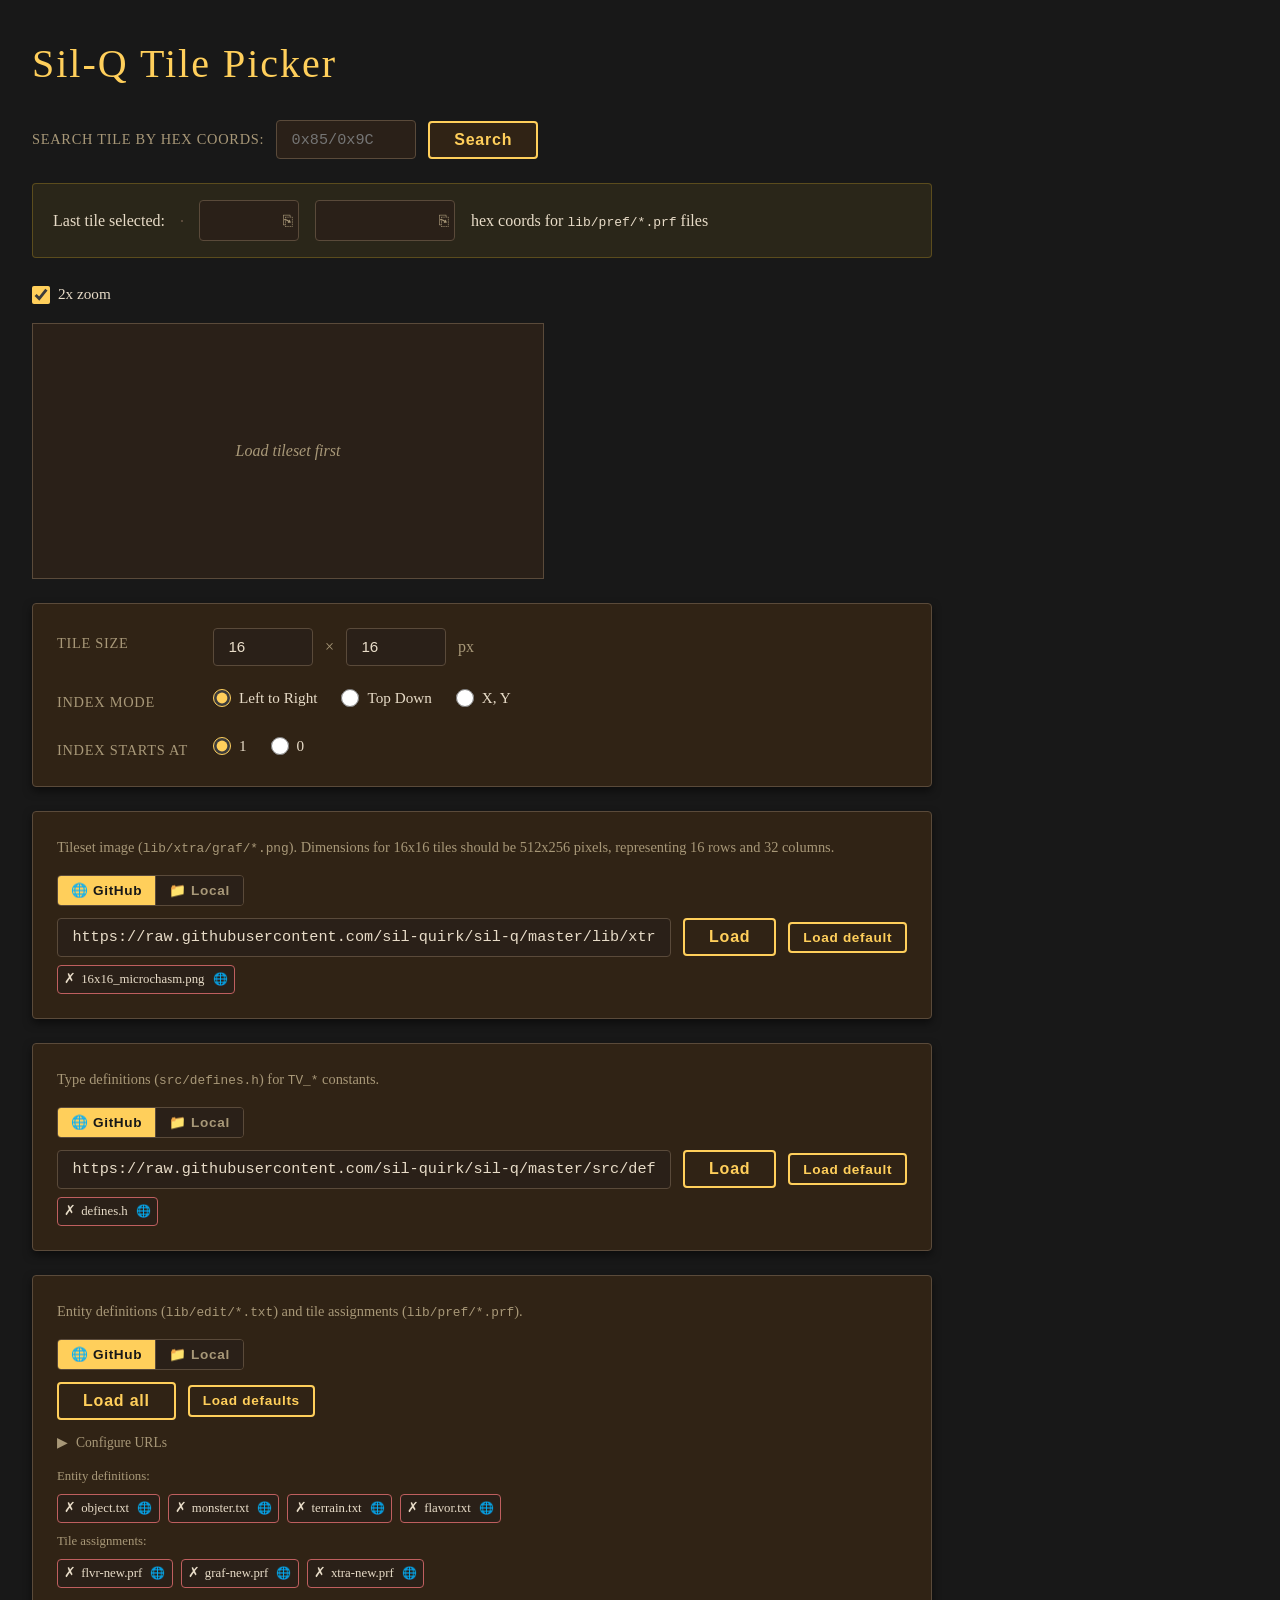
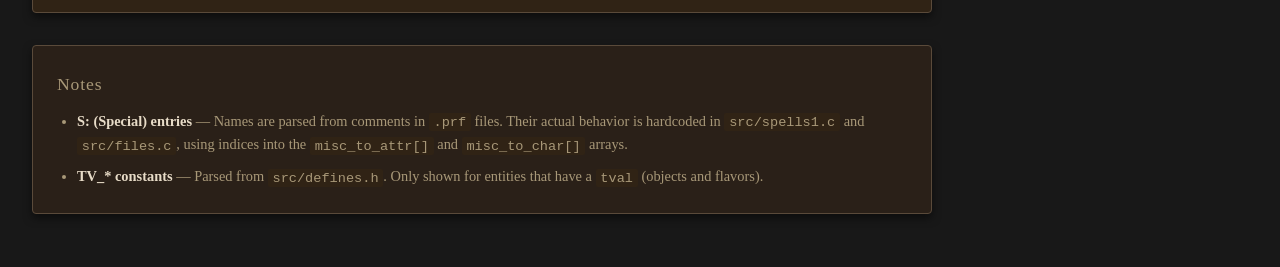
==== lib/xtra/graf/TilePicker.html @ 6cc3cc34 "Move tileset loading and tileset options underneath tileset preview" ====
<!DOCTYPE html>
<html lang="en">
  <head>
    <meta charset="UTF-8">
    <meta name="viewport" content="width=device-width, initial-scale=1.0">
    <title>Sil-Q Tile Picker</title>

    <style>
      :root {
        --bg-primary: #181818;
        --bg-secondary: #2a2018;
        --bg-card: #302315;
        --accent: #ffcf5b;
        --accent-hover: #e8c547;
        --text-primary: #e8dcc8;
        --text-secondary: #a89878;
        --border-color: #5a4a3a;
        --input-bg: #2a2018;
        --radius: 4px;
        --shadow: 0 4px 8px rgba(0, 0, 0, 0.5);
        --success: #5fbf5f;
        --error: #bf5f5f;
        --loading: #a89878;
      }

      * {
        box-sizing: border-box;
        margin: 0;
        padding: 0;
      }

      body {
        background: var(--bg-primary);
        color: var(--text-primary);
        font-family: serif;
        min-height: 100vh;
        padding: 2rem;
        line-height: 1.6;
      }

      .container {
        max-width: 900px;
      }

      h1 {
        font-size: 2.5rem;
        font-weight: 400;
        margin-bottom: 1.5rem;
        color: var(--accent);
        letter-spacing: 0.05em;
      }

      .card {
        background: var(--bg-card);
        border-radius: var(--radius);
        padding: 1.5rem;
        margin-bottom: 1.5rem;
        box-shadow: var(--shadow);
        border: 1px solid var(--border-color);
      }

      .form-grid {
        display: grid;
        gap: 1.25rem;
      }

      .form-row {
        display: grid;
        grid-template-columns: 140px 1fr;
        align-items: start;
        gap: 1rem;
      }

      .form-row .form-label {
        padding-top: 0.3rem;
      }

      .form-label {
        font-weight: 500;
        color: var(--text-secondary);
        font-size: 0.9rem;
        text-transform: uppercase;
        letter-spacing: 0.05em;
      }

      input[type="text"],
      input[type="number"] {
        background: var(--input-bg);
        border: 1px solid var(--border-color);
        border-radius: var(--radius);
        padding: 0.6rem 0.9rem;
        color: var(--text-primary);
        font-size: 0.95rem;
      }

      input[type="text"]:focus,
      input[type="number"]:focus {
        outline: none;
        border-color: var(--accent);
        box-shadow: 0 0 0 3px rgba(201, 162, 39, 0.2);
      }

      input[type="file"] {
        font-size: 0.9rem;
        color: var(--text-secondary);
      }

      input[type="file"]::file-selector-button {
        background: var(--bg-card);
        color: var(--accent);
        border: 2px solid var(--accent);
        border-radius: var(--radius);
        padding: 0.5rem 1rem;
        font-size: 0.85rem;
        font-weight: 600;
        cursor: pointer;
        margin-right: 0.75rem;
      }

      input[type="file"]::file-selector-button:hover {
        background: var(--accent);
        color: var(--bg-primary);
      }

      .input-group {
        display: flex;
        align-items: center;
        gap: 0.75rem;
        flex-wrap: wrap;
      }

      .input-group input[type="text"] {
        width: 100px;
      }

      .input-group span {
        color: var(--text-secondary);
      }

      .load-row {
        display: flex;
        align-items: center;
        gap: 0.75rem;
        flex-wrap: wrap;
      }

      .load-row input[type="text"] {
        flex: 1;
        min-width: 150px;
      }

      .radio-group {
        display: flex;
        flex-direction: column;
        gap: 0.6rem;
      }

      .radio-group-horizontal {
        display: flex;
        flex-direction: row;
        gap: 1.5rem;
        flex-wrap: wrap;
      }

      .radio-option {
        display: flex;
        align-items: center;
        gap: 0.5rem;
        cursor: pointer;
      }

      input[type="radio"],
      input[type="checkbox"] {
        width: 18px;
        height: 18px;
        accent-color: var(--accent);
        cursor: pointer;
      }

      .radio-option label {
        cursor: pointer;
        font-size: 0.95rem;
      }

      button {
        background: var(--bg-card);
        color: var(--accent);
        border: 2px solid var(--accent);
        border-radius: var(--radius);
        padding: 0.5rem 1.5rem;
        font-size: 1rem;
        font-weight: 600;
        cursor: pointer;
        letter-spacing: 0.05em;
        white-space: nowrap;
      }

      button:hover {
        background: var(--accent);
        color: var(--bg-primary);
      }

      button:active {
        background: var(--accent-hover);
      }

      .info-box {
        background: rgba(201, 162, 39, 0.1);
        border: 1px solid rgba(201, 162, 39, 0.3);
        border-radius: var(--radius);
        padding: 1rem 1.25rem;
        margin-bottom: 1.5rem;
      }

      .info-box p {
        margin-bottom: 0.5rem;
        font-size: 0.9rem;
      }

      .info-box p:last-child {
        margin-bottom: 0;
      }

      .result-row {
        display: flex;
        align-items: center;
        gap: 1rem;
        flex-wrap: wrap;
      }

      .result-row input {
        font-size: 1.1rem;
        font-weight: 600;
        background: var(--bg-secondary);
        text-align: center;
      }

      #txtIndex {
        width: 100px;
        font-family: monospace;
      }

      #txtHexCode,
      #txtHexSearch {
        width: 140px;
        font-family: monospace;
        flex: none;
        min-width: unset;
      }

      .copyable-field {
        position: relative;
        display: inline-block;
        cursor: pointer;
      }

      .copyable-field input {
        cursor: pointer;
        padding-right: 1.8rem;
        pointer-events: none;
      }

      .copy-icon {
        position: absolute;
        right: 6px;
        top: 50%;
        transform: translateY(-50%);
        font-size: 1rem;
        color: var(--text-secondary);
        pointer-events: none;
      }

      .copyable-field:hover .copy-icon {
        color: var(--accent);
      }

      .copyable-field.copied .copy-icon {
        color: var(--accent);
      }

      #tilePreview {
        border: 1px solid var(--border-color);
        background-color: var(--bg-secondary);
        image-rendering: pixelated;
      }

      .image-container {
        position: relative;
        display: inline-block;
      }

      .image-container img {
        outline: 1px solid var(--border-color);
        display: block;
        max-width: 100%;
      }

      #placeholder {
        width: 512px;
        height: 256px;
        border: 1px solid var(--border-color);
        background-color: var(--bg-secondary);
        display: flex;
        align-items: center;
        justify-content: center;
        color: var(--text-secondary);
        font-style: italic;
      }

      /* The square-shaped selection cursor to pick a tile. */
      #reticule {
        position: absolute;
        left: 0;
        top: 0;
        outline: 1px solid var(--accent);
        pointer-events: none;
        background: rgba(201, 162, 39, 0.1);
      }

      /* Persistent marker showing the last clicked tile. */
      #selectionMarker {
        position: absolute;
        left: 0;
        top: 0;
        outline: 2px solid #ff00ff;
        outline-offset: -3px;
        pointer-events: none;
        display: none;
      }

      .hidden {
        display: none !important;
      }

      .note {
        color: var(--text-secondary);
        font-size: 0.9rem;
        margin-bottom: 1rem;
      }
      .note code {
          font-size: 0.8rem;
      }

      .zoom-toggle {
        margin-bottom: 1rem;
      }

      .status-indicator {
        display: inline-flex;
        align-items: center;
        gap: 0.3rem;
        font-size: 0.85rem;
        padding: 0.2rem 0.5rem;
        border-radius: var(--radius);
        white-space: nowrap;
      }

      .status-indicator.loading {
        color: var(--loading);
      }

      .status-indicator.success {
        color: var(--success);
      }

      .status-indicator.error {
        color: var(--error);
      }

      .status-icon {
        font-size: 1rem;
      }

      .prf-status-list {
        display: flex;
        flex-wrap: wrap;
        gap: 0.5rem;
        margin-top: 0.5rem;
      }

      .prf-status-item {
        display: inline-flex;
        align-items: center;
        gap: 0.3rem;
        font-size: 0.8rem;
        padding: 0.15rem 0.4rem;
        border-radius: var(--radius);
        background: var(--bg-secondary);
        border: 1px solid var(--border-color);
      }

      .prf-status-item.loading {
        border-color: var(--loading);
      }

      .prf-status-item.success {
        border-color: var(--success);
      }

      .prf-status-item.error {
        border-color: var(--error);
      }

      .prf-status-item .status-icon {
        font-size: 0.85rem;
      }

      .entity-list-container {
        margin-top: 0.75rem;
        padding-top: 0.75rem;
        border-top: 1px solid rgba(201, 162, 39, 0.2);
      }

      .entity-list-header {
        font-size: 0.85rem;
        color: var(--text-secondary);
        margin-bottom: 0.4rem;
      }

      .entity-list {
        max-height: 4.8rem;
        overflow-y: auto;
        font-size: 0.9rem;
      }

      .entity-item {
        padding: 0.2rem 0;
        display: flex;
        gap: 0.5rem;
        align-items: baseline;
      }

      .entity-name {
        color: var(--text-primary);
      }

      .entity-type {
        color: var(--text-secondary);
        font-size: 0.8rem;
      }

      .entity-source {
        color: var(--text-secondary);
        font-size: 0.75rem;
        opacity: 0.7;
      }

      .entity-tval {
        color: var(--accent);
        font-size: 0.8rem;
        font-family: monospace;
      }

      .entity-list::-webkit-scrollbar {
        width: 6px;
      }

      .entity-list::-webkit-scrollbar-track {
        background: var(--bg-secondary);
        border-radius: 3px;
      }

      .entity-list::-webkit-scrollbar-thumb {
        background: var(--border-color);
        border-radius: 3px;
      }

      .entity-list::-webkit-scrollbar-thumb:hover {
        background: var(--text-secondary);
      }

      .no-entities {
        color: var(--text-secondary);
        font-style: italic;
        font-size: 0.85rem;
      }

      /* Segmented button group for Remote/Local toggle */
      .segmented-toggle {
        display: inline-flex;
        border: 1px solid var(--border-color);
        border-radius: var(--radius);
        overflow: hidden;
        margin-bottom: 0.75rem;
      }

      .segmented-toggle button {
        border: none;
        border-radius: 0;
        padding: 0.4rem 0.8rem;
        font-size: 0.85rem;
        background: var(--bg-secondary);
        color: var(--text-secondary);
        border-right: 1px solid var(--border-color);
      }

      .segmented-toggle button:last-child {
        border-right: none;
      }

      .segmented-toggle button:hover {
        background: var(--bg-card);
        color: var(--text-primary);
      }

      .segmented-toggle button.active {
        background: var(--accent);
        color: var(--bg-primary);
      }

      /* Collapsible section */
      .collapsible-header {
        display: flex;
        align-items: center;
        gap: 0.5rem;
        cursor: pointer;
        font-size: 0.85rem;
        color: var(--text-secondary);
        margin-top: 0.75rem;
        user-select: none;
      }

      .collapsible-header:hover {
        color: var(--accent);
      }

      .collapsible-arrow {
        transition: transform 0.2s;
      }

      .collapsible-header.expanded .collapsible-arrow {
        transform: rotate(90deg);
      }

      .collapsible-content {
        display: none;
        margin-top: 0.5rem;
        padding: 0.5rem;
        background: var(--bg-secondary);
        border-radius: var(--radius);
      }

      .collapsible-content.expanded {
        display: block;
      }

      .url-field-row {
        display: flex;
        gap: 0.5rem;
        margin-bottom: 0.4rem;
        align-items: center;
      }

      .url-field-row input[type="text"] {
        flex: 1;
        font-size: 0.8rem;
        padding: 0.4rem 0.6rem;
        font-family: monospace;
      }

      .url-field-label {
        font-size: 0.75rem;
        color: var(--text-secondary);
        min-width: 80px;
      }

      /* Source icon in status items */
      .source-icon {
        font-size: 0.75rem;
        margin-left: 0.2rem;
      }

      /* Local mode file picker styling */
      .local-file-section {
        margin-top: 0.5rem;
      }

      /* URL input field styling */
      .url-input {
        flex: 1;
        font-family: monospace;
        font-size: 0.85rem;
      }

      /* Small button styling */
      .btn-small {
        font-size: 0.85rem;
        padding: 0.4rem 0.8rem;
      }

      /* Status list with top margin */
      .status-list-spaced {
        margin-top: 0.5rem;
      }

      /* Section label styling */
      .section-label {
        margin-top: 0.75rem;
        font-size: 0.8rem;
        color: var(--text-secondary);
      }

      .section-label-small {
        margin-top: 0.5rem;
        font-size: 0.8rem;
        color: var(--text-secondary);
      }

      .section-label-spaced {
        margin-bottom: 0.5rem;
        font-size: 0.8rem;
        color: var(--text-secondary);
      }

      .section-label-prf {
        margin-top: 0.75rem;
        margin-bottom: 0.5rem;
        font-size: 0.8rem;
        color: var(--text-secondary);
      }

      /* Helper text styling */
      .helper-text {
        color: var(--text-secondary);
        font-size: 0.85rem;
      }

      /* Search row styling */
      .search-row {
        margin-bottom: 1.5rem;
        margin-top: 1rem;
      }

      /* Tileset options styling */
      #card-tileset-options {
        margin-top: 1.5rem;
      }

      /* Notes section */
      .notes-card {
        margin-top: 2rem;
        background: var(--bg-secondary);
        border-color: var(--border-color);
      }

      .notes-heading {
        font-size: 1.1rem;
        font-weight: 500;
        color: var(--text-secondary);
        margin-bottom: 0.75rem;
        letter-spacing: 0.05em;
      }

      .notes-list {
        margin: 0;
        padding-left: 1.25rem;
        color: var(--text-secondary);
        font-size: 0.9rem;
        line-height: 1.6;
      }

      .notes-list li {
        margin-bottom: 0.5rem;
      }

      .notes-list li:last-child {
        margin-bottom: 0;
      }

      .notes-list code {
        font-size: 0.85rem;
        background: var(--bg-card);
        padding: 0.1rem 0.3rem;
        border-radius: 2px;
      }

      .notes-list strong {
        color: var(--text-primary);
      }
    </style>

    <script>
      var tw, th;
      var x, y;
      var selectedX, selectedY; // Last clicked tile coordinates
      var hasSelection = false;
      var tilesetLoaded = false;

      // Mode tracking: "remote" or "local"
      var tilesetMode = "remote";
      var definesMode = "remote";
      var entityFilesMode = "remote";

      // GitHub raw URLs for default files
      var GITHUB_BASE =
        "https://raw.githubusercontent.com/sil-quirk/sil-q/master/";
      var DEFAULT_TILESET_URL =
        GITHUB_BASE + "lib/xtra/graf/16x16_microchasm.png";
      var DEFAULT_DEFINES_URL =
        GITHUB_BASE + "src/defines.h";

      // Entity definition files (source of truth for names)
      var DEFAULT_EDIT_URLS = [
        GITHUB_BASE + "lib/edit/object.txt",
        GITHUB_BASE + "lib/edit/monster.txt",
        GITHUB_BASE + "lib/edit/terrain.txt",
        GITHUB_BASE + "lib/edit/flavor.txt",
        "", // 5th slot empty
      ];

      // Tile assignment files
      var DEFAULT_PRF_URLS = [
        GITHUB_BASE + "lib/pref/flvr-new.prf",
        GITHUB_BASE + "lib/pref/graf-new.prf",
        GITHUB_BASE + "lib/pref/xtra-new.prf",
        "", // 4th slot empty
        "", // 5th slot empty
      ];

      // Map file names to types for edit files
      var EDIT_FILE_TYPES = {
        "object.txt": "K",
        "monster.txt": "R",
        "terrain.txt": "F",
        "flavor.txt": "L",
      };

      // Name lookup maps by ID (populated from edit files)
      // Each entry can be: { name: "...", tval: 40 } or just a string for backwards compat
      var entityNames = {
        K: {}, // object.txt - objects
        R: {}, // monster.txt - monsters
        F: {}, // terrain.txt - features
        L: {}, // flavor.txt - flavors
      };

      // tval to TV_* name mapping (populated from defines.h)
      var tvalNames = {};
      var definesLoaded = false;

      var editFilesLoaded = 0;
      var editFilesToLoad = 0;

      // Parsed entity data from PRF files
      var prfEntities = [];

      // Track loaded file sources for tooltips
      var loadedFileSources = {};

      // Store last loaded local files for reload functionality
      var lastLocalTilesetFile = null;
      var lastLocalDefinesFile = null;
      var lastLocalEntityFiles = null;

      function handleFileSelect(event) {
        var file = event.target.files[0];
        if (file) {
          txtImage.value = file.name;
        }
      }

      function handlePrfFileSelect(event) {
        var files = event.target.files;
        if (files.length > 0) {
          loadPrfFilesFromFileList(files);
        }
      }

      // Status indicator helpers
      function setTilesetStatus(status, message, source) {
        var container = document.getElementById("tilesetStatusList");
        var fullPath = loadedFileSources["tileset"] || "";
        var fileName = fullPath ? getFileName(fullPath) : "";

        var statusIcon =
          status === "loading" ? "⏳" : status === "success" ? "✓" : "✗";
        var sourceIcon = source === "local" ? "📁" : "🌐";

        // Show filename for success/error, show message for loading
        var displayName = status === "loading" ? fileName || message : fileName;
        var sourceHtml =
          status !== "loading" && source
            ? ' <span class="source-icon">' + sourceIcon + "</span>"
            : "";
        var html =
          '<span class="status-icon">' +
          statusIcon +
          "</span>" +
          displayName +
          sourceHtml;

        // Clear and create single status item
        container.innerHTML = "";
        var item = document.createElement("span");
        item.className = "prf-status-item " + status;
        item.innerHTML = html;
        item.title = fullPath || message || "";
        container.appendChild(item);
      }

      function updateFileStatus(
        containerId,
        fileName,
        status,
        source,
        fullPath,
      ) {
        var container = document.getElementById(containerId);
        var existingItem = container.querySelector(
          '[data-file="' + fileName + '"]',
        );

        var statusIcon =
          status === "loading" ? "⏳" : status === "success" ? "✓" : "✗";
        var sourceIcon = source === "local" ? "📁" : "🌐";
        var sourceHtml =
          status !== "loading" && source
            ? ' <span class="source-icon">' + sourceIcon + "</span>"
            : "";
        var html =
          '<span class="status-icon">' +
          statusIcon +
          "</span>" +
          fileName +
          sourceHtml;

        // Store source for tooltip
        if (fullPath) {
          loadedFileSources[fileName] = fullPath;
        }

        if (existingItem) {
          existingItem.className = "prf-status-item " + status;
          existingItem.innerHTML = html;
          existingItem.title = fullPath || "";
        } else {
          var item = document.createElement("span");
          item.className = "prf-status-item " + status;
          item.setAttribute("data-file", fileName);
          item.innerHTML = html;
          item.title = fullPath || "";
          container.appendChild(item);
        }
      }

      function updatePrfStatus(fileName, status, source, fullPath) {
        updateFileStatus("prfStatusList", fileName, status, source, fullPath);
      }

      function clearPrfStatus() {
        document.getElementById("prfStatusList").innerHTML = "";
      }

      function updateEditStatus(fileName, status, source, fullPath) {
        updateFileStatus("editStatusList", fileName, status, source, fullPath);
      }

      function clearEditStatus() {
        document.getElementById("editStatusList").innerHTML = "";
      }

      function updateDefinesStatus(fileName, status, source, fullPath) {
        updateFileStatus("definesStatusList", fileName, status, source, fullPath);
      }

      function clearDefinesStatus() {
        document.getElementById("definesStatusList").innerHTML = "";
      }

      // Load defines.h to get TV_* constants
      function loadDefinesFromUrl() {
        var urlInput = document.getElementById("definesUrl");
        var url = urlInput ? urlInput.value.trim() : DEFAULT_DEFINES_URL;
        if (!url) {
          definesLoaded = true;
          chainToEntityFiles();
          return;
        }

        clearDefinesStatus();
        var fileName = getFileName(url);
        updateDefinesStatus(fileName, "loading", "remote", url);

        fetch(url)
          .then(function (response) {
            if (!response.ok) throw new Error("HTTP " + response.status);
            return response.text();
          })
          .then(function (content) {
            parseDefinesContent(content);
            updateDefinesStatus(fileName, "success", "remote", url);
            definesLoaded = true;
            chainToEntityFiles();
          })
          .catch(function (err) {
            updateDefinesStatus(fileName, "error", "remote", url);
            console.error("Failed to load " + fileName + ":", err);
            definesLoaded = true;
            chainToEntityFiles();
          });
      }

      // Chain to entity files loading (respects entityFilesMode)
      function chainToEntityFiles() {
        if (entityFilesMode === "remote") {
          loadEditFilesFromUrls();
        }
      }

      // Load defines.h from local file
      function loadDefinesFromFile(file) {
        clearDefinesStatus();
        updateDefinesStatus(file.name, "loading", "local", file.name);

        var reader = new FileReader();
        reader.onload = function (e) {
          parseDefinesContent(e.target.result);
          updateDefinesStatus(file.name, "success", "local", file.name);
          definesLoaded = true;
        };
        reader.onerror = function () {
          updateDefinesStatus(file.name, "error", "local", file.name);
          definesLoaded = true;
        };
        reader.readAsText(file);
      }

      // Parse defines.h to extract TV_* constants
      function parseDefinesContent(content) {
        tvalNames = {};
        var lines = content.split("\n");
        for (var i = 0; i < lines.length; i++) {
          var line = lines[i].trim();
          // Match: #define TV_AMULET 40
          var match = line.match(/^#define\s+(TV_\w+)\s+(\d+)/);
          if (match) {
            var name = match[1];
            var value = parseInt(match[2], 10);
            tvalNames[value] = name;
          }
        }
      }

      // Reset defines URL to default and reload
      function resetDefinesUrl() {
        document.getElementById("definesUrl").value = DEFAULT_DEFINES_URL;
        loadDefinesFromUrl();
      }

      // Toggle function for defines mode
      function setDefinesMode(mode) {
        definesMode = mode;
        var remoteBtn = document.getElementById("definesRemoteBtn");
        var localBtn = document.getElementById("definesLocalBtn");
        var remoteSection = document.getElementById("definesRemoteSection");
        var localSection = document.getElementById("definesLocalSection");

        if (mode === "remote") {
          remoteBtn.classList.add("active");
          localBtn.classList.remove("active");
          remoteSection.classList.remove("hidden");
          localSection.classList.add("hidden");
        } else {
          remoteBtn.classList.remove("active");
          localBtn.classList.add("active");
          remoteSection.classList.add("hidden");
          localSection.classList.remove("hidden");
        }
      }

      // Load defines.h from local file picker
      function loadDefinesFromLocalFile(event) {
        var file = event.target.files[0];
        if (!file) return;
        lastLocalDefinesFile = file;
        loadDefinesFromFile(file);
      }

      // Reload last local defines file
      function reloadLocalDefines() {
        if (lastLocalDefinesFile) {
          loadDefinesFromFile(lastLocalDefinesFile);
        }
      }

      // Toggle functions for segmented buttons
      function setTilesetMode(mode) {
        tilesetMode = mode;
        var remoteBtn = document.getElementById("tilesetRemoteBtn");
        var localBtn = document.getElementById("tilesetLocalBtn");
        var remoteSection = document.getElementById("tilesetRemoteSection");
        var localSection = document.getElementById("tilesetLocalSection");

        if (mode === "remote") {
          remoteBtn.classList.add("active");
          localBtn.classList.remove("active");
          remoteSection.classList.remove("hidden");
          localSection.classList.add("hidden");
        } else {
          remoteBtn.classList.remove("active");
          localBtn.classList.add("active");
          remoteSection.classList.add("hidden");
          localSection.classList.remove("hidden");
        }
      }

      function setEntityFilesMode(mode) {
        entityFilesMode = mode;
        var remoteBtn = document.getElementById("entityRemoteBtn");
        var localBtn = document.getElementById("entityLocalBtn");
        var remoteSection = document.getElementById("entityRemoteSection");
        var localSection = document.getElementById("entityLocalSection");

        if (mode === "remote") {
          remoteBtn.classList.add("active");
          localBtn.classList.remove("active");
          remoteSection.classList.remove("hidden");
          localSection.classList.add("hidden");
        } else {
          remoteBtn.classList.remove("active");
          localBtn.classList.add("active");
          remoteSection.classList.add("hidden");
          localSection.classList.remove("hidden");
        }
      }

      // Collapsible section toggle
      function toggleCollapsible(headerId, contentId) {
        var header = document.getElementById(headerId);
        var content = document.getElementById(contentId);
        header.classList.toggle("expanded");
        content.classList.toggle("expanded");
      }

      // Reset tileset URL to default and reload
      function resetTilesetUrl() {
        document.getElementById("tilesetUrl").value = DEFAULT_TILESET_URL;
        loadTilesetFromUrl();
      }

      // Reset entity file URLs to defaults and reload
      function resetEntityUrls() {
        // Reset edit URLs
        var defaultEditUrls = [
          GITHUB_BASE + "lib/edit/object.txt",
          GITHUB_BASE + "lib/edit/monster.txt",
          GITHUB_BASE + "lib/edit/terrain.txt",
          GITHUB_BASE + "lib/edit/flavor.txt",
          "",
        ];
        for (var i = 1; i <= 5; i++) {
          var input = document.getElementById("editUrl" + i);
          if (input) {
            input.value = defaultEditUrls[i - 1] || "";
          }
        }

        // Reset PRF URLs
        var defaultPrfUrls = [
          GITHUB_BASE + "lib/pref/flvr-new.prf",
          GITHUB_BASE + "lib/pref/graf-new.prf",
          GITHUB_BASE + "lib/pref/xtra-new.prf",
          "",
          "",
        ];
        for (var i = 1; i <= 5; i++) {
          var input = document.getElementById("prfUrl" + i);
          if (input) {
            input.value = defaultPrfUrls[i - 1] || "";
          }
        }

        // Reload all files
        loadAllRemoteFiles();
      }

      // Get file name from URL or path
      function getFileName(path) {
        return path.split("/").pop().split("\\").pop() || path;
      }

      // Determine file type from filename
      function getEditFileType(fileName) {
        for (var key in EDIT_FILE_TYPES) {
          if (fileName.toLowerCase().indexOf(key.toLowerCase()) !== -1) {
            return EDIT_FILE_TYPES[key];
          }
        }
        return null;
      }

      // Load edit files from URL fields
      function loadEditFilesFromUrls() {
        clearEditStatus();
        editFilesLoaded = 0;
        entityNames = { K: {}, R: {}, F: {}, L: {} };

        // Get URLs from input fields
        var urls = [];
        for (var i = 1; i <= 5; i++) {
          var input = document.getElementById("editUrl" + i);
          if (input && input.value.trim()) {
            urls.push(input.value.trim());
          }
        }

        editFilesToLoad = urls.length;
        if (editFilesToLoad === 0) {
          loadPrfFilesFromUrls();
          return;
        }

        urls.forEach(function (url) {
          var fileName = getFileName(url);
          updateEditStatus(fileName, "loading", "remote", url);

          fetch(url)
            .then(function (response) {
              if (!response.ok) throw new Error("HTTP " + response.status);
              return response.text();
            })
            .then(function (content) {
              var type = getEditFileType(fileName);
              if (type) {
                parseEditFileContent(content, fileName, type);
              }
              updateEditStatus(fileName, "success", "remote", url);
              editFilesLoaded++;
              if (editFilesLoaded === editFilesToLoad) {
                loadPrfFilesFromUrls();
              }
            })
            .catch(function (err) {
              updateEditStatus(fileName, "error", "remote", url);
              editFilesLoaded++;
              console.error("Failed to load " + fileName + ":", err);
              if (editFilesLoaded === editFilesToLoad) {
                loadPrfFilesFromUrls();
              }
            });
        });
      }

      // Auto-load defines.h from GitHub - initial load
      function autoLoadDefines() {
        if (definesMode === "remote") {
          loadDefinesFromUrl();
        } else {
          // In local mode, user must pick file manually, but still chain to entity files
          chainToEntityFiles();
        }
      }

      // Parse edit file content to build name lookup maps
      // Stores: { name: "...", tval: N } for objects and flavors, or just name string for others
      function parseEditFileContent(content, fileName, type) {
        var lines = content.split("\n");

        if (type === "L") {
          // flavor.txt format: N:id:tval:sval then D:name on following line
          var currentId = null;
          var currentTval = null;
          for (var i = 0; i < lines.length; i++) {
            var line = lines[i].trim();
            // N:id:tval:sval - capture id and tval
            var nMatch = line.match(/^N:(\d+):(\d+)/);
            if (nMatch) {
              currentId = parseInt(nMatch[1], 10);
              currentTval = parseInt(nMatch[2], 10);
              continue;
            }
            // D:name (the flavor name)
            if (currentId !== null && line.startsWith("D:")) {
              var name = line.substring(2).trim();
              entityNames[type][currentId] = { name: name, tval: currentTval };
              currentId = null;
              currentTval = null;
            }
          }
        } else if (type === "K") {
          // object.txt format: N:id:name then I:tval:sval:pval on following line
          var currentId = null;
          var currentName = null;
          for (var i = 0; i < lines.length; i++) {
            var line = lines[i].trim();
            // N:id:name
            var nMatch = line.match(/^N:(\d+):(.+)$/);
            if (nMatch) {
              currentId = parseInt(nMatch[1], 10);
              currentName = nMatch[2].trim();
              // Clean up object names (remove & prefix and ~ suffix)
              currentName = currentName.replace(/^&\s*/, "").replace(/~$/, "");
              continue;
            }
            // I:tval:sval:pval - store with tval
            if (currentId !== null && currentName !== null) {
              var iMatch = line.match(/^I:(\d+):/);
              if (iMatch) {
                var tval = parseInt(iMatch[1], 10);
                entityNames[type][currentId] = { name: currentName, tval: tval };
                currentId = null;
                currentName = null;
              }
            }
          }
        } else {
          // monster.txt, terrain.txt: N:id:name (no tval)
          for (var i = 0; i < lines.length; i++) {
            var line = lines[i].trim();
            // Match N:id:name pattern
            var match = line.match(/^N:(\d+):(.+)$/);
            if (match) {
              var id = parseInt(match[1], 10);
              var name = match[2].trim();
              entityNames[type][id] = name;
            }
          }
        }
      }

      // Clear tileset display when loading fails
      function clearTilesetDisplay() {
        tilesetLoaded = false;
        hasSelection = false;
        img.src =
          "[data-uri]";
        divImg.classList.add("hidden");
        placeholder.classList.remove("hidden");
        tilePreview.style.backgroundImage = "";
        selectionMarker.style.display = "none";
        reticule.style.display = "none";
        txtIndex.value = "";
        txtHexCode.value = "";
        document.getElementById("entityListContainer").classList.add("hidden");
      }

      // Load tileset from URL field
      function loadTilesetFromUrl() {
        var urlInput = document.getElementById("tilesetUrl");
        var url = urlInput ? urlInput.value.trim() : DEFAULT_TILESET_URL;
        if (!url) {
          setTilesetStatus("error", "No URL specified");
          clearTilesetDisplay();
          return;
        }

        setTilesetStatus("loading", "Loading...", "remote");
        loadedFileSources["tileset"] = url;

        var testImg = new Image();
        testImg.onload = function () {
          setTilesetStatus("success", "Loaded", "remote");
          document.getElementById("txtImage").value = url;
          loadTilesetImage(url);
        };
        testImg.onerror = function () {
          setTilesetStatus("error", "Failed to load", "remote");
          clearTilesetDisplay();
        };
        testImg.src = url;
      }

      // Load tileset from local file
      function loadTilesetFromFile(event) {
        var file = event.target.files[0];
        if (!file) return;
        lastLocalTilesetFile = file;
        loadTilesetFromFileObject(file);
      }

      // Load tileset from file object (used by both initial load and reload)
      function loadTilesetFromFileObject(file) {
        setTilesetStatus("loading", "Loading...", "local");
        loadedFileSources["tileset"] = file.name;

        var reader = new FileReader();
        reader.onload = function (e) {
          setTilesetStatus("success", "Loaded", "local");
          document.getElementById("txtImage").value = file.name;
          loadTilesetImage(e.target.result);
        };
        reader.onerror = function () {
          setTilesetStatus("error", "Failed to load", "local");
          clearTilesetDisplay();
        };
        reader.readAsDataURL(file);
      }

      // Reload last local tileset file
      function reloadLocalTileset() {
        if (lastLocalTilesetFile) {
          loadTilesetFromFileObject(lastLocalTilesetFile);
        }
      }

      // Common tileset loading logic
      function loadTilesetImage(src) {
        tw = parseInt(txtTileWidth.value);
        th = parseInt(txtTileHeight.value);
        reticule.style.width = tw + "px";
        reticule.style.height = th + "px";
        tilePreview.style.width = tw * 3 + "px";
        tilePreview.style.height = th * 3 + "px";
        tilePreview.style.backgroundImage = "";
        placeholder.classList.add("hidden");
        divImg.classList.remove("hidden");

        var finishLoad = function () {
          tilesetLoaded = true;
          applyZoom();
        };

        img.onload = finishLoad;
        img.src = src;

        if (img.complete && img.naturalWidth > 0) {
          finishLoad();
        }
      }

      // Auto-load tileset from GitHub
      function autoLoadTileset() {
        if (tilesetMode === "remote") {
          loadTilesetFromUrl();
        }
      }

      // Load PRF files from URL fields
      function loadPrfFilesFromUrls() {
        clearPrfStatus();
        prfEntities = [];

        // Get URLs from input fields
        var urls = [];
        for (var i = 1; i <= 5; i++) {
          var input = document.getElementById("prfUrl" + i);
          if (input && input.value.trim()) {
            urls.push(input.value.trim());
          }
        }

        if (urls.length === 0) {
          updateEntityList();
          return;
        }

        urls.forEach(function (url) {
          var fileName = getFileName(url);
          updatePrfStatus(fileName, "loading", "remote", url);

          fetch(url)
            .then(function (response) {
              if (!response.ok) throw new Error("HTTP " + response.status);
              return response.text();
            })
            .then(function (content) {
              parsePrfContent(content, fileName);
              updatePrfStatus(fileName, "success", "remote", url);
              updateEntityList();
            })
            .catch(function (err) {
              updatePrfStatus(fileName, "error", "remote", url);
              console.error("Failed to load " + fileName + ":", err);
            });
        });
      }

      // Auto-load PRF files from GitHub
      function autoLoadPrfFiles() {
        if (entityFilesMode === "remote") {
          loadPrfFilesFromUrls();
        }
      }

      // Load local edit files from file picker
      function loadLocalEditFiles(files) {
        clearEditStatus();
        entityNames = { K: {}, R: {}, F: {}, L: {} };
        editFilesLoaded = 0;
        editFilesToLoad = files.length;

        if (editFilesToLoad === 0) return;

        Array.from(files).forEach(function (file) {
          updateEditStatus(file.name, "loading", "local", file.name);

          var reader = new FileReader();
          reader.onload = function (e) {
            var type = getEditFileType(file.name);
            if (type) {
              parseEditFileContent(e.target.result, file.name, type);
            }
            updateEditStatus(file.name, "success", "local", file.name);
            editFilesLoaded++;
          };
          reader.onerror = function () {
            updateEditStatus(file.name, "error", "local", file.name);
            editFilesLoaded++;
          };
          reader.readAsText(file);
        });
      }

      // Load local PRF files from file picker
      function loadLocalPrfFiles(files) {
        clearPrfStatus();
        prfEntities = [];

        Array.from(files).forEach(function (file) {
          updatePrfStatus(file.name, "loading", "local", file.name);

          var reader = new FileReader();
          reader.onload = function (e) {
            parsePrfContent(e.target.result, file.name);
            updatePrfStatus(file.name, "success", "local", file.name);
            updateEntityList();
          };
          reader.onerror = function () {
            updatePrfStatus(file.name, "error", "local", file.name);
          };
          reader.readAsText(file);
        });
      }

      // Handle local file picker for entity files
      function handleLocalEntityFiles(event) {
        var files = event.target.files;
        if (files.length === 0) return;
        lastLocalEntityFiles = Array.from(files);
        loadEntityFilesFromArray(lastLocalEntityFiles);
      }

      // Load entity files from array (used by both initial load and reload)
      function loadEntityFilesFromArray(files) {
        // Separate edit files from prf files
        var editFiles = [];
        var prfFiles = [];

        files.forEach(function (file) {
          if (file.name.endsWith(".prf")) {
            prfFiles.push(file);
          } else if (file.name.endsWith(".txt")) {
            editFiles.push(file);
          }
        });

        if (editFiles.length > 0) {
          loadLocalEditFiles(editFiles);
        }
        if (prfFiles.length > 0) {
          loadLocalPrfFiles(prfFiles);
        }
      }

      // Reload last local entity files
      function reloadLocalEntityFiles() {
        if (lastLocalEntityFiles && lastLocalEntityFiles.length > 0) {
          loadEntityFilesFromArray(lastLocalEntityFiles);
        }
      }

      // Load PRF files from file picker (legacy - used by old handler)
      function loadPrfFilesFromFileList(files) {
        loadLocalPrfFiles(files);
      }

      // Load all remote files button handler
      // Chain: defines.h -> edit files -> PRF files
      function loadAllRemoteFiles() {
        definesLoaded = false;
        loadDefinesFromUrl();
      }

      // Parse PRF file content
      function parsePrfContent(content, fileName) {
        var lines = content.split("\n");
        var lastCondition = "";
        var lastComment = "";

        for (var i = 0; i < lines.length; i++) {
          var line = lines[i].trim();

          // Track comments (for S: entries which use comments as names)
          if (line.startsWith("#")) {
            // Extract comment text, removing leading # or ## and whitespace
            lastComment = line.replace(/^##+\s*/, "").trim();
            continue;
          }

          // Track conditional lines for xtra-new.prf
          if (line.startsWith("?:")) {
            lastCondition = line;
            lastComment = ""; // Reset comment after condition
            continue;
          }

          // Parse data lines: L:id:coords, S:id:coords, F:id:coords, K:id:coords, R:id:coords
          // Note: S: entries use hex IDs (0x34), others use decimal IDs
          var match = line.match(
            /^([LSFKR]):(0x[0-9A-Fa-f]+|\d+):(0x[0-9A-Fa-f]+\/0x[0-9A-Fa-f]+)/i,
          );
          if (match) {
            var prefix = match[1].toUpperCase();
            var id = parseInt(match[2], match[2].toLowerCase().startsWith("0x") ? 16 : 10);
            var hexCoords = match[3].toUpperCase();
            var entityName = null;

            // Look up the name and tval from the entity definition files
            var entityTval = null;
            if (prefix === "S") {
              // S: entries use the preceding comment as the name
              // Don't reset - consecutive S: entries share the same comment
              entityName = lastComment || "(special #" + id + ")";
            } else if (fileName === "xtra-new.prf" && lastCondition) {
              // For xtra-new.prf, extract class/race from condition
              var classMatch = lastCondition.match(/\[EQU \$CLASS ([^\]]+)\]/i);
              var raceMatch = lastCondition.match(/\[EQU \$RACE ([^\]]+)\]/i);
              if (classMatch && raceMatch) {
                entityName = raceMatch[1] + " " + classMatch[1];
              }
            } else if (entityNames[prefix] && entityNames[prefix][id]) {
              // Look up from the parsed edit files
              var entityData = entityNames[prefix][id];
              if (typeof entityData === "object") {
                entityName = entityData.name;
                entityTval = entityData.tval;
              } else {
                entityName = entityData;
              }
            }

            var type = getEntityType(prefix, fileName);

            prfEntities.push({
              name: entityName || "(unknown #" + id + ")",
              type: type,
              tval: entityTval,
              hexCoords: hexCoords,
              sourceFile: fileName,
            });

            // Reset comment after non-S: entries to prevent bleeding
            if (prefix !== "S") {
              lastComment = "";
            }
          }
        }
      }

      function getEntityType(prefix, fileName) {
        if (fileName === "xtra-new.prf") {
          return "Player";
        }
        switch (prefix) {
          case "L":
            return "Flavor";
          case "S":
            return "Special";
          case "F":
            return "Feature";
          case "K":
            return "Object";
          case "R":
            return "Monster";
          default:
            return "Unknown";
        }
      }

      // Find entities matching the selected tile's hex coordinates
      function findMatchingEntities(hexCoords) {
        if (!hexCoords) return [];
        var normalized = hexCoords.toUpperCase();
        return prfEntities.filter(function (entity) {
          return entity.hexCoords === normalized;
        });
      }

      // Update the entity list display
      function updateEntityList() {
        var container = document.getElementById("entityListContainer");
        var list = document.getElementById("entityList");

        if (!hasSelection) {
          container.classList.add("hidden");
          return;
        }

        var hexCoords = txtHexCode.value;
        var matches = findMatchingEntities(hexCoords);

        if (matches.length === 0) {
          list.innerHTML =
            '<div class="no-entities">No assigned entities found</div>';
        } else {
          var html = matches
            .map(function (entity) {
              // Build tval display: [TV_AMULET] if available
              var tvalDisplay = "";
              if (entity.tval !== null && entity.tval !== undefined && tvalNames[entity.tval]) {
                tvalDisplay = ' <span class="entity-tval">[' + tvalNames[entity.tval] + ']</span>';
              }
              return (
                '<div class="entity-item">' +
                '<span class="entity-name">' +
                escapeHtml(entity.name) +
                "</span>" +
                tvalDisplay +
                '<span class="entity-type">(' +
                entity.type +
                ")</span>" +
                '<span class="entity-source">— ' +
                entity.sourceFile +
                "</span>" +
                "</div>"
              );
            })
            .join("");
          list.innerHTML = html;
        }

        container.classList.remove("hidden");
      }

      function escapeHtml(text) {
        var div = document.createElement("div");
        div.textContent = text;
        return div.innerHTML;
      }

      // Initialize on page load
      document.addEventListener("DOMContentLoaded", function () {
        autoLoadTileset();
        // Chain: defines.h -> edit files -> PRF files
        autoLoadDefines();
      });

      // Legacy loadTileset function - redirects to appropriate loader
      function loadTileset() {
        if (tilesetMode === "remote") {
          loadTilesetFromUrl();
        } else {
          // In local mode, trigger file picker
          document.getElementById("tilesetLocalFile").click();
        }
      }

      function applyZoom() {
        if (!tilesetLoaded) return;
        if (chkZoom.checked) {
          img.style.width = img.naturalWidth * 2 + "px";
          img.style.height = img.naturalHeight * 2 + "px";
          img.style.imageRendering = "pixelated";
        } else {
          img.style.width = "";
          img.style.height = "";
          img.style.imageRendering = "";
        }
        // Update selection marker position after zoom change
        setTimeout(updateSelectionMarker, 0);
      }

      function imgMoused(event, sender) {
        tw = parseInt(txtTileWidth.value);
        th = parseInt(txtTileHeight.value);
        var rect = img.getBoundingClientRect();
        // Calculate actual displayed tile size based on rendered dimensions
        var displayedTileWidth = (rect.width * tw) / img.naturalWidth;
        var displayedTileHeight = (rect.height * th) / img.naturalHeight;
        x = Math.floor((event.clientX - rect.left) / displayedTileWidth);
        y = Math.floor((event.clientY - rect.top) / displayedTileHeight);
        reticule.style.left = x * displayedTileWidth + "px";
        reticule.style.top = y * displayedTileHeight + "px";
        reticule.style.width = displayedTileWidth + "px";
        reticule.style.height = displayedTileHeight + "px";
        reticule.style.display = "";
      }

      function reticuleMoused(event, sender) {
        reticule.style.display = "";
      }

      function imgClicked(event, sender) {
        // Save the selected tile coordinates
        selectedX = x;
        selectedY = y;
        hasSelection = true;

        updateTileIndex();
        updateTilePreview();
        updateHexCode();
        updateSelectionMarker();
        updateEntityList();
      }

      function updateSelectionMarker() {
        if (!hasSelection) return;
        tw = parseInt(txtTileWidth.value);
        th = parseInt(txtTileHeight.value);
        var rect = img.getBoundingClientRect();
        var displayedTileWidth = (rect.width * tw) / img.naturalWidth;
        var displayedTileHeight = (rect.height * th) / img.naturalHeight;
        selectionMarker.style.left = selectedX * displayedTileWidth + "px";
        selectionMarker.style.top = selectedY * displayedTileHeight + "px";
        selectionMarker.style.width = displayedTileWidth + "px";
        selectionMarker.style.height = displayedTileHeight + "px";
        selectionMarker.style.display = "block";
      }

      function updateTileIndex() {
        if (!hasSelection) return;
        tw = parseInt(txtTileWidth.value);
        th = parseInt(txtTileHeight.value);
        var result;
        if (rbLTR.checked) {
          result = selectedY * Math.floor(img.naturalWidth / tw) + selectedX;
          if (rbIndexOne.checked) result += 1;
        } else if (rbTopdown.checked) {
          result = selectedX * Math.floor(img.naturalHeight / th) + selectedY;
          if (rbIndexOne.checked) result += 1;
        } else if (rbXY.checked) {
          result = selectedX + ", " + selectedY;
        }
        txtIndex.value = result;
      }

      function updateTilePreview() {
        if (!hasSelection) return;
        tw = parseInt(txtTileWidth.value);
        th = parseInt(txtTileHeight.value);
        tilePreview.style.width = tw * 3 + "px";
        tilePreview.style.height = th * 3 + "px";
        tilePreview.style.backgroundImage = "url(" + img.src + ")";
        tilePreview.style.backgroundPosition =
          -selectedX * tw * 3 + "px " + -selectedY * th * 3 + "px";
        tilePreview.style.backgroundSize =
          img.naturalWidth * 3 + "px " + img.naturalHeight * 3 + "px";
      }

      function updateHexCode() {
        if (!hasSelection) return;
        var firstByte = 0x80 + selectedY;
        var secondByte = 0x80 + selectedX;
        txtHexCode.value =
          "0x" +
          firstByte.toString(16).toUpperCase() +
          "/0x" +
          secondByte.toString(16).toUpperCase();
      }

      function copyToClipboard(text) {
        txtIndex.value = text;
        if (navigator.clipboard) {
          navigator.clipboard.writeText(text);
          return true;
        } else if (document.execCommand) {
          txtIndex.select();
          document.execCommand("Copy");
          return true;
        } else {
          return false;
        }
      }

      function copyFieldToClipboard(inputElement) {
        var text = inputElement.value;
        if (!text) return;

        var wrapper = inputElement.parentElement;
        var icon = wrapper.querySelector(".copy-icon");

        if (navigator.clipboard) {
          navigator.clipboard.writeText(text).then(function () {
            showCopiedFeedback(wrapper, icon);
          });
        } else if (document.execCommand) {
          inputElement.disabled = false;
          inputElement.select();
          document.execCommand("Copy");
          inputElement.disabled = true;
          showCopiedFeedback(wrapper, icon);
        }
      }

      function showCopiedFeedback(wrapper, icon) {
        var originalIcon = icon.innerHTML;
        icon.innerHTML = "&#x2713;";
        wrapper.classList.add("copied");
        setTimeout(function () {
          icon.innerHTML = originalIcon;
          wrapper.classList.remove("copied");
        }, 800);
      }

      function searchByHex() {
        if (!tilesetLoaded) {
          alert("Please load a tileset first.");
          return;
        }

        var input = txtHexSearch.value.trim();
        // Match pattern like "0x85/0x9c" or "0X85/0X9C"
        var match = input.match(/^0x([0-9a-f]+)\/0x([0-9a-f]+)$/i);
        if (!match) {
          alert("Invalid format. Use hex coordinates like: 0x85/0x9C");
          return;
        }

        var firstByte = parseInt(match[1], 16);
        var secondByte = parseInt(match[2], 16);

        // Reverse the encoding: firstByte = 0x80 + y, secondByte = 0x80 + x
        var tileY = firstByte - 0x80;
        var tileX = secondByte - 0x80;

        if (tileX < 0 || tileY < 0) {
          alert("Invalid hex coordinates. Values must be >= 0x80.");
          return;
        }

        // Check bounds
        tw = parseInt(txtTileWidth.value);
        th = parseInt(txtTileHeight.value);
        var maxX = Math.floor(img.naturalWidth / tw) - 1;
        var maxY = Math.floor(img.naturalHeight / th) - 1;

        if (tileX > maxX || tileY > maxY) {
          alert(
            "Tile coordinates out of bounds. Max: x=" + maxX + ", y=" + maxY,
          );
          return;
        }

        // Select the tile
        selectedX = tileX;
        selectedY = tileY;
        hasSelection = true;

        updateTileIndex();
        updateTilePreview();
        updateHexCode();
        updateSelectionMarker();
        updateEntityList();

        // Update reticule position to show the selected tile
        var rect = img.getBoundingClientRect();
        var displayedTileWidth = (rect.width * tw) / img.naturalWidth;
        var displayedTileHeight = (rect.height * th) / img.naturalHeight;
        reticule.style.left = selectedX * displayedTileWidth + "px";
        reticule.style.top = selectedY * displayedTileHeight + "px";
        reticule.style.width = displayedTileWidth + "px";
        reticule.style.height = displayedTileHeight + "px";
        reticule.style.display = "";
      }
    </script>
  </head>
  <body>
    <div class="container">
      <h1>Sil-Q Tile Picker</h1>

      <!-- Hex coordinate search -->
      <div class="load-row search-row">
        <span class="form-label">Search tile by hex coords:</span>
        <input id="txtHexSearch" type="text" placeholder="0x85/0x9C">
        <button type="button" onclick="searchByHex()">Search</button>
      </div>

      <!-- Selection Info -->
      <div class="info-box">
        <div class="result-row">
          <span>Last tile selected:</span>
          <div id="tilePreview"></div>
          <div class="copyable-field" onclick="copyFieldToClipboard(txtIndex)">
            <input type="text" id="txtIndex" disabled>
            <span class="copy-icon">&#x2398;</span>
          </div>
          <div
            class="copyable-field"
            onclick="copyFieldToClipboard(txtHexCode)"
          >
            <input type="text" id="txtHexCode" disabled>
            <span class="copy-icon">&#x2398;</span>
          </div>
          <label for="txtHexCode"
            >hex coords for <code>lib/pref/*.prf</code> files</label
          >
        </div>
        <div id="entityListContainer" class="entity-list-container hidden">
          <div class="entity-list-header">Assigned entities:</div>
          <div id="entityList" class="entity-list"></div>
        </div>
      </div>

      <!-- Zoom toggle -->
      <div class="radio-option zoom-toggle">
        <input id="chkZoom" type="checkbox" onchange="applyZoom()" checked>
        <label for="chkZoom">2x zoom</label>
      </div>

      <!-- Placeholder (shown before tileset is loaded) -->
      <div id="placeholder">Load tileset first</div>

      <!-- Tileset Image (hidden until loaded) -->
      <div id="divImg" class="hidden">
        <div class="image-container">
          <img
            id="img"
            src="[data-uri]"
            alt="Tileset"
            onmousemove="imgMoused(event, this)"
            onmouseout="reticule.style.display = 'none'"
            onclick="imgClicked(event, this)"
          >
          <div
            id="reticule"
            onmousemove="reticuleMoused(event, this)"
            onclick="imgClicked(event, this)"
          ></div>
          <div id="selectionMarker"></div>
        </div>
      </div>

      <!-- Options Section (always visible) -->
      <div id="card-tileset-options" class="card">
        <div class="form-grid">
          <div class="form-row">
            <span class="form-label">Tile Size</span>
            <div class="input-group">
              <input id="txtTileWidth" type="text" value="16">
              <span>&times;</span>
              <input id="txtTileHeight" type="text" value="16">
              <span>px</span>
            </div>
          </div>

          <div class="form-row">
            <span class="form-label">Index Mode</span>
            <div class="radio-group-horizontal">
              <div class="radio-option">
                <input
                  id="rbLTR"
                  type="radio"
                  value="Left to Right"
                  name="rblIndexMode"
                  checked
                  onchange="updateTileIndex()"
                >
                <label for="rbLTR">Left to Right</label>
              </div>
              <div class="radio-option">
                <input
                  id="rbTopdown"
                  type="radio"
                  name="rblIndexMode"
                  value="Top Down"
                  onchange="updateTileIndex()"
                >
                <label for="rbTopdown">Top Down</label>
              </div>
              <div class="radio-option">
                <input
                  id="rbXY"
                  type="radio"
                  name="rblIndexMode"
                  value="X, Y"
                  onchange="updateTileIndex()"
                >
                <label for="rbXY">X, Y</label>
              </div>
            </div>
          </div>

          <div class="form-row">
            <span class="form-label">Index starts at</span>
            <div class="radio-group-horizontal">
              <div class="radio-option">
                <input
                  id="rbIndexOne"
                  type="radio"
                  name="indexStart"
                  value="1"
                  checked
                  onchange="updateTileIndex()"
                >
                <label for="rbIndexOne">1</label>
              </div>
              <div class="radio-option">
                <input
                  id="rbIndexZero"
                  type="radio"
                  name="indexStart"
                  value="0"
                  onchange="updateTileIndex()"
                >
                <label for="rbIndexZero">0</label>
              </div>
            </div>
          </div>
        </div>
      </div>

      <!-- Load Tileset Section -->
      <div id="card-tileset" class="card">
        <p class="note">
          Tileset image (<code>lib/xtra/graf/*.png</code>).
          Dimensions for 16x16 tiles should be 512x256 pixels, representing
          16 rows and 32 columns.
        </p>

        <!-- Mode toggle -->
        <div class="segmented-toggle">
          <button
            type="button"
            id="tilesetRemoteBtn"
            class="active"
            onclick="setTilesetMode('remote')"
          >
            🌐 GitHub
          </button>
          <button
            type="button"
            id="tilesetLocalBtn"
            onclick="setTilesetMode('local')"
          >
            📁 Local
          </button>
        </div>

        <!-- Remote mode section -->
        <div id="tilesetRemoteSection">
          <div class="load-row">
            <input
              id="tilesetUrl"
              type="text"
              class="url-input"
              value="https://raw.githubusercontent.com/sil-quirk/sil-q/master/lib/xtra/graf/16x16_microchasm.png"
            >
            <button type="button" onclick="loadTilesetFromUrl()">Load</button>
            <button
              type="button"
              id="remote-use-defaults-button"
              class="btn-small"
              onclick="resetTilesetUrl()"
            >
              Load default
            </button>
          </div>
        </div>

        <!-- Local mode section -->
        <div id="tilesetLocalSection" class="hidden local-file-section">
          <div class="load-row">
            <input
              id="tilesetLocalFile"
              type="file"
              accept="image/*"
              onchange="loadTilesetFromFile(event)"
            >
            <button type="button" class="btn-small" onclick="reloadLocalTileset()">
              Reload
            </button>
          </div>
        </div>

        <!-- Tileset status (same style as entity files) -->
        <div
          id="tilesetStatusList"
          class="prf-status-list status-list-spaced"
        ></div>

        <!-- Hidden field for current image name -->
        <input id="txtImage" type="hidden" value="16x16_microchasm.png">
      </div>


      <!-- Type Definitions Section (defines.h) -->
      <div id="card-type-definitions" class="card">
        <p class="note">Type definitions (<code>src/defines.h</code>) for <code>TV_*</code> constants.</p>

        <!-- Mode toggle -->
        <div class="segmented-toggle">
          <button
            type="button"
            id="definesRemoteBtn"
            class="active"
            onclick="setDefinesMode('remote')"
          >
            🌐 GitHub
          </button>
          <button
            type="button"
            id="definesLocalBtn"
            onclick="setDefinesMode('local')"
          >
            📁 Local
          </button>
        </div>

        <!-- Remote mode section -->
        <div id="definesRemoteSection">
          <div class="load-row">
            <input
              id="definesUrl"
              type="text"
              class="url-input"
              value="https://raw.githubusercontent.com/sil-quirk/sil-q/master/src/defines.h"
            >
            <button type="button" onclick="loadDefinesFromUrl()">Load</button>
            <button
              type="button"
              class="btn-small"
              onclick="resetDefinesUrl()"
            >
              Load default
            </button>
          </div>
        </div>

        <!-- Local mode section -->
        <div id="definesLocalSection" class="hidden local-file-section">
          <div class="load-row">
            <input
              id="definesLocalFile"
              type="file"
              accept=".h,.c,.txt"
              onchange="loadDefinesFromLocalFile(event)"
            >
            <button type="button" class="btn-small" onclick="reloadLocalDefines()">
              Reload
            </button>
          </div>
        </div>

        <!-- Status display -->
        <div id="definesStatusList" class="prf-status-list status-list-spaced"></div>
      </div>

      <!-- Entity Files and Tile Assignments Section -->
      <div class="card">
        <p class="note">Entity definitions (<code>lib/edit/*.txt</code>) and tile assignments (<code>lib/pref/*.prf</code>).</p>

        <!-- Mode toggle -->
        <div class="segmented-toggle">
          <button
            type="button"
            id="entityRemoteBtn"
            class="active"
            onclick="setEntityFilesMode('remote')"
          >
            🌐 GitHub
          </button>
          <button
            type="button"
            id="entityLocalBtn"
            onclick="setEntityFilesMode('local')"
          >
            📁 Local
          </button>
        </div>

        <!-- Remote mode section -->
        <div id="entityRemoteSection">
          <div class="load-row">
            <button type="button" onclick="loadAllRemoteFiles()">
              Load all
            </button>
            <button
              type="button"
              class="btn-small"
              onclick="resetEntityUrls()"
            >
              Load defaults
            </button>
          </div>

          <!-- Collapsible URL fields -->
          <div
            class="collapsible-header"
            id="urlFieldsHeader"
            onclick="toggleCollapsible('urlFieldsHeader', 'urlFieldsContent')"
          >
            <span class="collapsible-arrow">▶</span>
            <span>Configure URLs</span>
          </div>
          <div class="collapsible-content" id="urlFieldsContent">
            <div class="section-label-spaced">
              Entity definitions (object.txt, monster.txt, terrain.txt,
              flavor.txt):
            </div>
            <div class="url-field-row">
              <input
                id="editUrl1"
                type="text"
                value="https://raw.githubusercontent.com/sil-quirk/sil-q/master/lib/edit/object.txt"
              >
            </div>
            <div class="url-field-row">
              <input
                id="editUrl2"
                type="text"
                value="https://raw.githubusercontent.com/sil-quirk/sil-q/master/lib/edit/monster.txt"
              >
            </div>
            <div class="url-field-row">
              <input
                id="editUrl3"
                type="text"
                value="https://raw.githubusercontent.com/sil-quirk/sil-q/master/lib/edit/terrain.txt"
              >
            </div>
            <div class="url-field-row">
              <input
                id="editUrl4"
                type="text"
                value="https://raw.githubusercontent.com/sil-quirk/sil-q/master/lib/edit/flavor.txt"
              >
            </div>
            <div class="url-field-row">
              <input id="editUrl5" type="text" placeholder="(additional URL)">
            </div>

            <div class="section-label-prf">
              Tile assignments (.prf files):
            </div>
            <div class="url-field-row">
              <input
                id="prfUrl1"
                type="text"
                value="https://raw.githubusercontent.com/sil-quirk/sil-q/master/lib/pref/flvr-new.prf"
              >
            </div>
            <div class="url-field-row">
              <input
                id="prfUrl2"
                type="text"
                value="https://raw.githubusercontent.com/sil-quirk/sil-q/master/lib/pref/graf-new.prf"
              >
            </div>
            <div class="url-field-row">
              <input
                id="prfUrl3"
                type="text"
                value="https://raw.githubusercontent.com/sil-quirk/sil-q/master/lib/pref/xtra-new.prf"
              >
            </div>
            <div class="url-field-row">
              <input id="prfUrl4" type="text" placeholder="(additional URL)">
            </div>
            <div class="url-field-row">
              <input id="prfUrl5" type="text" placeholder="(additional URL)">
            </div>
          </div>
        </div>

        <!-- Local mode section -->
        <div id="entityLocalSection" class="hidden local-file-section">
          <div class="load-row">
            <input
              id="entityLocalFiles"
              type="file"
              accept=".prf,.txt"
              multiple
              onchange="handleLocalEntityFiles(event)"
            >
            <button type="button" class="btn-small" onclick="reloadLocalEntityFiles()">
              Reload
            </button>
            <span class="helper-text">
              Select .txt (definitions) and .prf (assignments) files
            </span>
          </div>
        </div>

        <!-- Status display -->
        <div class="section-label">
          Entity definitions:
        </div>
        <div id="editStatusList" class="prf-status-list"></div>
        <div class="section-label-small">
          Tile assignments:
        </div>
        <div id="prfStatusList" class="prf-status-list"></div>
      </div>

      <!-- Notes Section -->
      <div class="card notes-card">
        <h2 class="notes-heading">Notes</h2>
        <ul class="notes-list">
          <li>
            <strong>S: (Special) entries</strong> — Names are parsed from
            comments in <code>.prf</code> files. Their actual behavior is
            hardcoded in <code>src/spells1.c</code> and
            <code>src/files.c</code>, using indices into the
            <code>misc_to_attr[]</code> and <code>misc_to_char[]</code> arrays.
          </li>
          <li>
            <strong>TV_* constants</strong> — Parsed from
            <code>src/defines.h</code>. Only shown for entities that have a
            <code>tval</code> (objects and flavors).
          </li>
        </ul>
      </div>

    </div>
  </body>
</html>
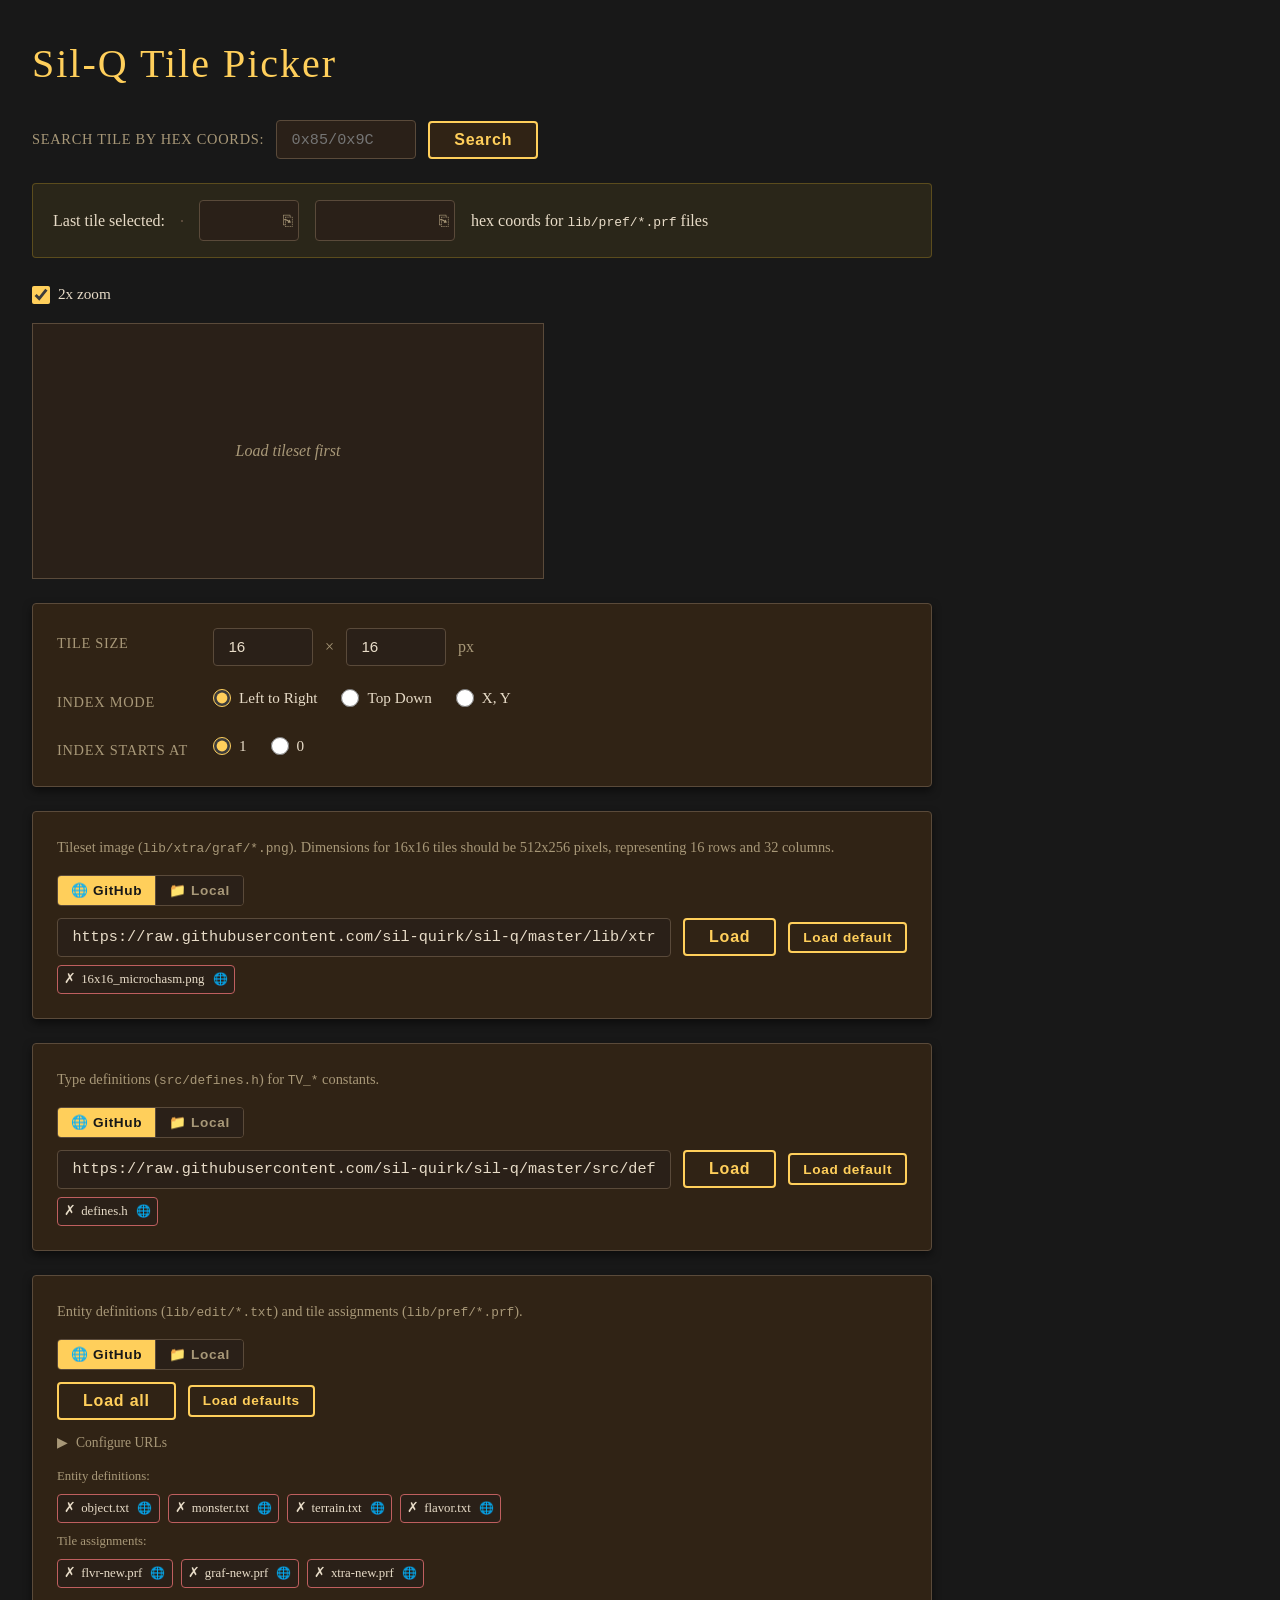
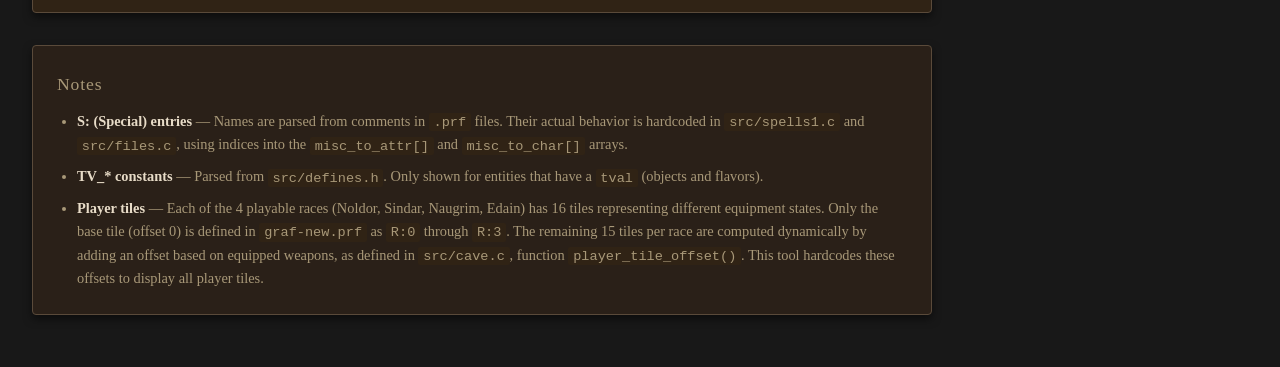
==== commit ebfc6dee: "Parse player tiles for all four races" ====
--- a/lib/xtra/graf/TilePicker.html
+++ b/lib/xtra/graf/TilePicker.html
@@ -1340,6 +1340,7 @@
         }
 
         if (urls.length === 0) {
+          addPlayerTileEntries();
           updateEntityList();
           return;
         }
@@ -1356,6 +1357,7 @@
             .then(function (content) {
               parsePrfContent(content, fileName);
               updatePrfStatus(fileName, "success", "remote", url);
+              addPlayerTileEntries();
               updateEntityList();
             })
             .catch(function (err) {
@@ -1413,6 +1415,7 @@
           reader.onload = function (e) {
             parsePrfContent(e.target.result, file.name);
             updatePrfStatus(file.name, "success", "local", file.name);
+            addPlayerTileEntries();
             updateEntityList();
           };
           reader.onerror = function () {
@@ -1565,6 +1568,87 @@
           default:
             return "Unknown";
         }
+      }
+
+      // Player tile offset labels (from player_tile_offset() in src/cave.c)
+      var PLAYER_TILE_OFFSETS = [
+        "Unarmed/default",
+        "Small sword (dagger, short sword)",
+        "Curved sword",
+        "Big sword or shovel",
+        "Spear",
+        "Small axe/war hammer/mattock",
+        "Big axe",
+        "Quarterstaff",
+        "Shield + any weapon",
+        "Shield + big axe",
+        "Shield + small axe",
+        "Dual wielding swords",
+        "Sword + axe offhand",
+        "Axe + sword offhand",
+        "Axe + axe dual wield",
+        "Bow (archery > melee)"
+      ];
+
+      // Player race base tiles (from graf-new.prf R:0-R:3)
+      var PLAYER_RACE_TILES = [
+        { race: "Noldor", baseRow: 0x8D, baseCol: 0x80 },
+        { race: "Sindar", baseRow: 0x8D, baseCol: 0x90 },
+        { race: "Naugrim", baseRow: 0x8E, baseCol: 0x80 },
+        { race: "Edain", baseRow: 0x8E, baseCol: 0x90 }
+      ];
+
+      // Generate synthetic player tile entries for all 4 races x 16 equipment states
+      function generatePlayerTileEntries() {
+        var entries = [];
+        for (var r = 0; r < PLAYER_RACE_TILES.length; r++) {
+          var raceInfo = PLAYER_RACE_TILES[r];
+          for (var offset = 0; offset < 16; offset++) {
+            var col = raceInfo.baseCol + offset;
+            // Use uppercase 0X to match findMatchingEntities normalization
+            var hexCoords = "0X" + raceInfo.baseRow.toString(16).toUpperCase() +
+                            "/0X" + col.toString(16).toUpperCase();
+            entries.push({
+              name: "<player> [" + PLAYER_TILE_OFFSETS[offset] + "]",
+              type: "Monster",
+              tval: null,
+              hexCoords: hexCoords,
+              sourceFile: "graf-new.prf",
+              race: raceInfo.race
+            });
+          }
+        }
+        return entries;
+      }
+
+      // Check if hex coords fall within a player tile range
+      function isPlayerTileCoord(hexCoords) {
+        for (var r = 0; r < PLAYER_RACE_TILES.length; r++) {
+          var raceInfo = PLAYER_RACE_TILES[r];
+          var rowHex = "0X" + raceInfo.baseRow.toString(16).toUpperCase();
+          // Check if row matches and column is within range [baseCol, baseCol+15]
+          for (var offset = 0; offset < 16; offset++) {
+            var col = raceInfo.baseCol + offset;
+            var tileHex = rowHex + "/0X" + col.toString(16).toUpperCase();
+            if (hexCoords === tileHex) {
+              return true;
+            }
+          }
+        }
+        return false;
+      }
+
+      // Add player tile entries to prfEntities (called after PRF parsing)
+      function addPlayerTileEntries() {
+        var playerEntries = generatePlayerTileEntries();
+        // Remove all existing player tile entries to avoid duplicates
+        prfEntities = prfEntities.filter(function(entity) {
+          if (entity.sourceFile === "graf-new.prf" && isPlayerTileCoord(entity.hexCoords)) {
+            return false; // Remove this entry
+          }
+          return true;
+        });
+        prfEntities = prfEntities.concat(playerEntries);
       }
 
       // Find entities matching the selected tile's hex coordinates
@@ -2298,6 +2382,17 @@
             <code>src/defines.h</code>. Only shown for entities that have a
             <code>tval</code> (objects and flavors).
           </li>
+          <li>
+            <strong>Player tiles</strong> — Each of the 4 playable races
+            (Noldor, Sindar, Naugrim, Edain) has 16 tiles representing
+            different equipment states. Only the base tile (offset 0) is
+            defined in <code>graf-new.prf</code> as <code>R:0</code> through
+            <code>R:3</code>. The remaining 15 tiles per race are computed
+            dynamically by adding an offset based on equipped weapons, as
+            defined in <code>src/cave.c</code>, function
+            <code>player_tile_offset()</code>. This tool hardcodes these offsets
+            to display all player tiles.
+          </li>
         </ul>
       </div>
 
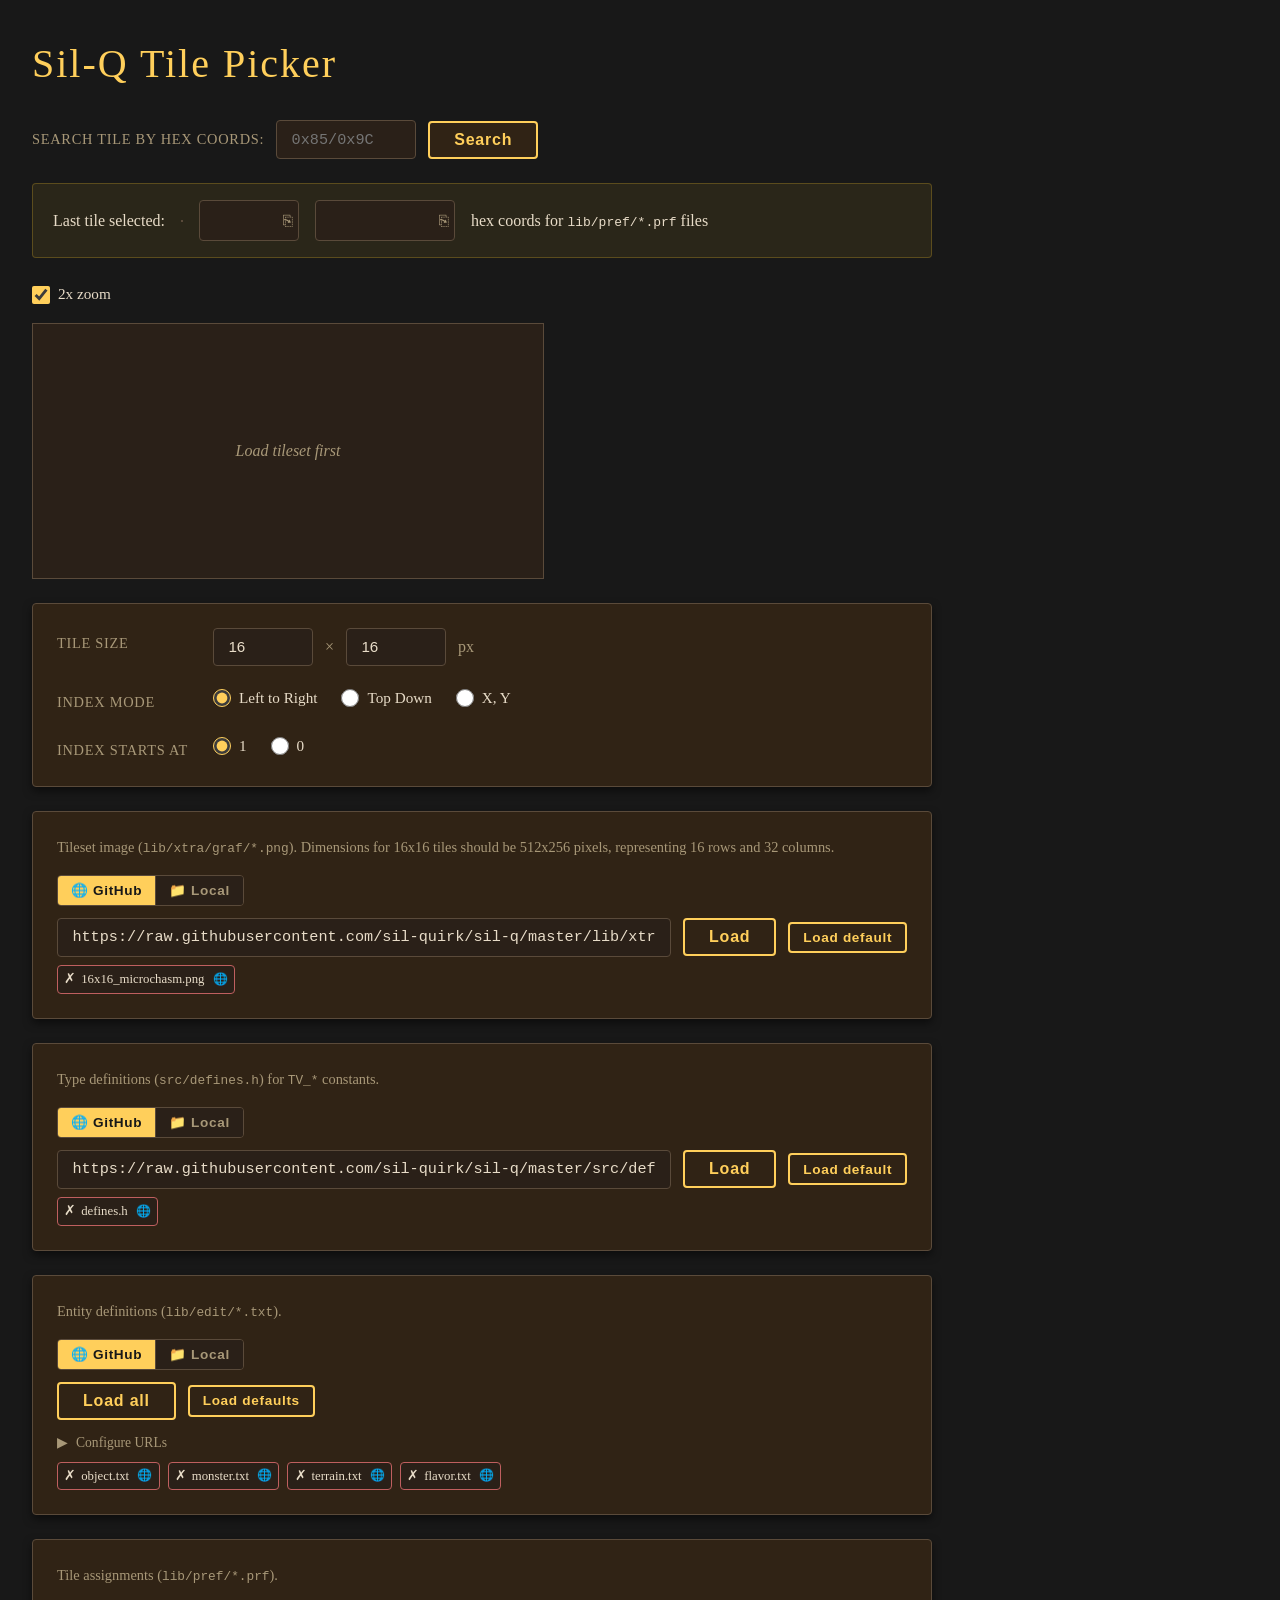
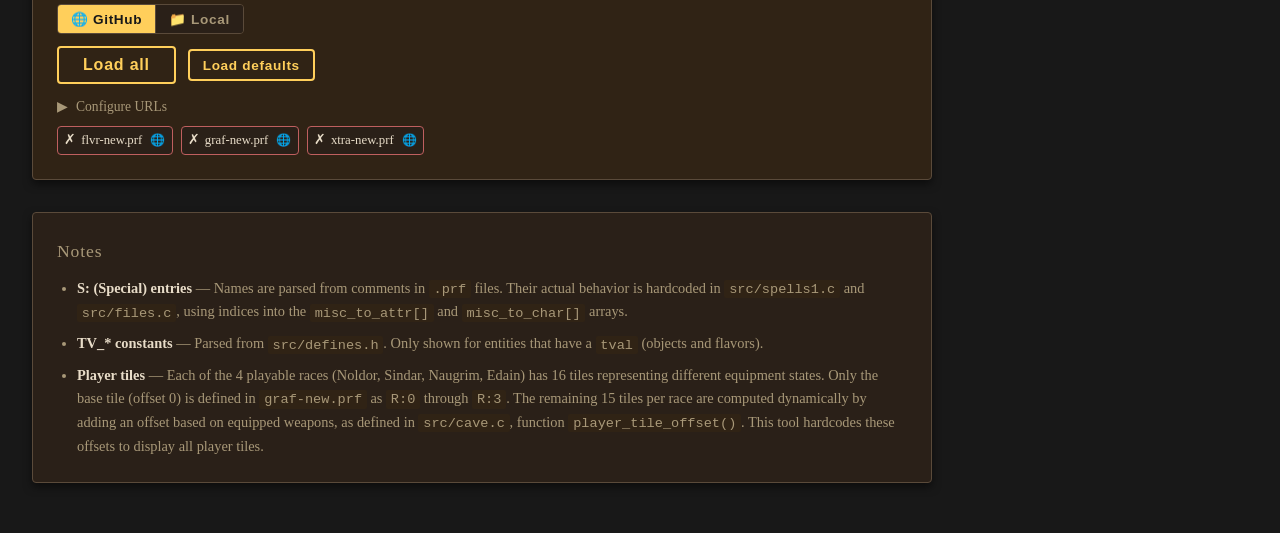
==== commit ce9a90cd: "TilePicker: split entity definitions and tile assignments into separate containers This change allow" ====
--- a/lib/xtra/graf/TilePicker.html
+++ b/lib/xtra/graf/TilePicker.html
@@ -690,6 +690,7 @@
       var tilesetMode = "remote";
       var definesMode = "remote";
       var entityFilesMode = "remote";
+      var prfFilesMode = "remote";
 
       // GitHub raw URLs for default files
       var GITHUB_BASE =
@@ -750,7 +751,8 @@
       // Store last loaded local files for reload functionality
       var lastLocalTilesetFile = null;
       var lastLocalDefinesFile = null;
-      var lastLocalEntityFiles = null;
+      var lastLocalEditFiles = null;
+      var lastLocalPrfFiles = null;
 
       function handleFileSelect(event) {
         var file = event.target.files[0];
@@ -1024,6 +1026,26 @@
         }
       }
 
+      function setPrfFilesMode(mode) {
+        prfFilesMode = mode;
+        var remoteBtn = document.getElementById("prfRemoteBtn");
+        var localBtn = document.getElementById("prfLocalBtn");
+        var remoteSection = document.getElementById("prfRemoteSection");
+        var localSection = document.getElementById("prfLocalSection");
+
+        if (mode === "remote") {
+          remoteBtn.classList.add("active");
+          localBtn.classList.remove("active");
+          remoteSection.classList.remove("hidden");
+          localSection.classList.add("hidden");
+        } else {
+          remoteBtn.classList.remove("active");
+          localBtn.classList.add("active");
+          remoteSection.classList.add("hidden");
+          localSection.classList.remove("hidden");
+        }
+      }
+
       // Collapsible section toggle
       function toggleCollapsible(headerId, contentId) {
         var header = document.getElementById(headerId);
@@ -1038,9 +1060,8 @@
         loadTilesetFromUrl();
       }
 
-      // Reset entity file URLs to defaults and reload
-      function resetEntityUrls() {
-        // Reset edit URLs
+      // Reset entity definition URLs to defaults and reload
+      function resetEditUrls() {
         var defaultEditUrls = [
           GITHUB_BASE + "lib/edit/object.txt",
           GITHUB_BASE + "lib/edit/monster.txt",
@@ -1054,8 +1075,11 @@
             input.value = defaultEditUrls[i - 1] || "";
           }
         }
-
-        // Reset PRF URLs
+        loadAllRemoteFiles();
+      }
+
+      // Reset tile assignment URLs to defaults and reload
+      function resetPrfUrls() {
         var defaultPrfUrls = [
           GITHUB_BASE + "lib/pref/flvr-new.prf",
           GITHUB_BASE + "lib/pref/graf-new.prf",
@@ -1069,9 +1093,7 @@
             input.value = defaultPrfUrls[i - 1] || "";
           }
         }
-
-        // Reload all files
-        loadAllRemoteFiles();
+        loadPrfFilesFromUrls();
       }
 
       // Get file name from URL or path
@@ -1106,7 +1128,9 @@
 
         editFilesToLoad = urls.length;
         if (editFilesToLoad === 0) {
-          loadPrfFilesFromUrls();
+          if (prfFilesMode === "remote") {
+            loadPrfFilesFromUrls();
+          }
           return;
         }
 
@@ -1127,7 +1151,9 @@
               updateEditStatus(fileName, "success", "remote", url);
               editFilesLoaded++;
               if (editFilesLoaded === editFilesToLoad) {
-                loadPrfFilesFromUrls();
+                if (prfFilesMode === "remote") {
+                  loadPrfFilesFromUrls();
+                }
               }
             })
             .catch(function (err) {
@@ -1135,7 +1161,9 @@
               editFilesLoaded++;
               console.error("Failed to load " + fileName + ":", err);
               if (editFilesLoaded === editFilesToLoad) {
-                loadPrfFilesFromUrls();
+                if (prfFilesMode === "remote") {
+                  loadPrfFilesFromUrls();
+                }
               }
             });
         });
@@ -1369,7 +1397,7 @@
 
       // Auto-load PRF files from GitHub
       function autoLoadPrfFiles() {
-        if (entityFilesMode === "remote") {
+        if (prfFilesMode === "remote") {
           loadPrfFilesFromUrls();
         }
       }
@@ -1425,40 +1453,33 @@
         });
       }
 
-      // Handle local file picker for entity files
-      function handleLocalEntityFiles(event) {
+      // Handle local file picker for entity definition files
+      function handleLocalEditFilesOnly(event) {
         var files = event.target.files;
         if (files.length === 0) return;
-        lastLocalEntityFiles = Array.from(files);
-        loadEntityFilesFromArray(lastLocalEntityFiles);
-      }
-
-      // Load entity files from array (used by both initial load and reload)
-      function loadEntityFilesFromArray(files) {
-        // Separate edit files from prf files
-        var editFiles = [];
-        var prfFiles = [];
-
-        files.forEach(function (file) {
-          if (file.name.endsWith(".prf")) {
-            prfFiles.push(file);
-          } else if (file.name.endsWith(".txt")) {
-            editFiles.push(file);
-          }
-        });
-
-        if (editFiles.length > 0) {
-          loadLocalEditFiles(editFiles);
-        }
-        if (prfFiles.length > 0) {
-          loadLocalPrfFiles(prfFiles);
-        }
-      }
-
-      // Reload last local entity files
-      function reloadLocalEntityFiles() {
-        if (lastLocalEntityFiles && lastLocalEntityFiles.length > 0) {
-          loadEntityFilesFromArray(lastLocalEntityFiles);
+        lastLocalEditFiles = Array.from(files);
+        loadLocalEditFiles(lastLocalEditFiles);
+      }
+
+      // Reload last local entity definition files
+      function reloadLocalEditFilesStored() {
+        if (lastLocalEditFiles && lastLocalEditFiles.length > 0) {
+          loadLocalEditFiles(lastLocalEditFiles);
+        }
+      }
+
+      // Handle local file picker for tile assignment files
+      function handleLocalPrfFilesOnly(event) {
+        var files = event.target.files;
+        if (files.length === 0) return;
+        lastLocalPrfFiles = Array.from(files);
+        loadLocalPrfFiles(lastLocalPrfFiles);
+      }
+
+      // Reload last local tile assignment files
+      function reloadLocalPrfFilesStored() {
+        if (lastLocalPrfFiles && lastLocalPrfFiles.length > 0) {
+          loadLocalPrfFiles(lastLocalPrfFiles);
         }
       }
 
@@ -2219,9 +2240,9 @@
         <div id="definesStatusList" class="prf-status-list status-list-spaced"></div>
       </div>
 
-      <!-- Entity Files and Tile Assignments Section -->
+      <!-- Entity Definitions Section -->
       <div class="card">
-        <p class="note">Entity definitions (<code>lib/edit/*.txt</code>) and tile assignments (<code>lib/pref/*.prf</code>).</p>
+        <p class="note">Entity definitions (<code>lib/edit/*.txt</code>).</p>
 
         <!-- Mode toggle -->
         <div class="segmented-toggle">
@@ -2251,7 +2272,7 @@
             <button
               type="button"
               class="btn-small"
-              onclick="resetEntityUrls()"
+              onclick="resetEditUrls()"
             >
               Load defaults
             </button>
@@ -2260,13 +2281,13 @@
           <!-- Collapsible URL fields -->
           <div
             class="collapsible-header"
-            id="urlFieldsHeader"
-            onclick="toggleCollapsible('urlFieldsHeader', 'urlFieldsContent')"
+            id="editUrlFieldsHeader"
+            onclick="toggleCollapsible('editUrlFieldsHeader', 'editUrlFieldsContent')"
           >
             <span class="collapsible-arrow">▶</span>
             <span>Configure URLs</span>
           </div>
-          <div class="collapsible-content" id="urlFieldsContent">
+          <div class="collapsible-content" id="editUrlFieldsContent">
             <div class="section-label-spaced">
               Entity definitions (object.txt, monster.txt, terrain.txt,
               flavor.txt):
@@ -2302,8 +2323,81 @@
             <div class="url-field-row">
               <input id="editUrl5" type="text" placeholder="(additional URL)">
             </div>
-
-            <div class="section-label-prf">
+          </div>
+        </div>
+
+        <!-- Local mode section -->
+        <div id="entityLocalSection" class="hidden local-file-section">
+          <div class="load-row">
+            <input
+              id="editLocalFiles"
+              type="file"
+              accept=".txt"
+              multiple
+              onchange="handleLocalEditFilesOnly(event)"
+            >
+            <button type="button" class="btn-small" onclick="reloadLocalEditFilesStored()">
+              Reload
+            </button>
+            <span class="helper-text">
+              Select .txt definition files
+            </span>
+          </div>
+        </div>
+
+        <!-- Status display -->
+        <div id="editStatusList" class="prf-status-list status-list-spaced"></div>
+      </div>
+
+      <!-- Tile Assignments Section -->
+      <div class="card">
+        <p class="note">Tile assignments (<code>lib/pref/*.prf</code>).</p>
+
+        <!-- Mode toggle -->
+        <div class="segmented-toggle">
+          <button
+            type="button"
+            id="prfRemoteBtn"
+            class="active"
+            onclick="setPrfFilesMode('remote')"
+          >
+            🌐 GitHub
+          </button>
+          <button
+            type="button"
+            id="prfLocalBtn"
+            onclick="setPrfFilesMode('local')"
+          >
+            📁 Local
+          </button>
+        </div>
+
+        <!-- Remote mode section -->
+        <div id="prfRemoteSection">
+          <div class="load-row">
+            <button type="button" onclick="loadPrfFilesFromUrls()">
+              Load all
+            </button>
+            <button
+              type="button"
+              class="btn-small"
+              onclick="resetPrfUrls()"
+            >
+              Load defaults
+            </button>
+          </div>
+
+          <!-- Collapsible URL fields -->
+          <div
+            class="collapsible-header"
+            id="prfUrlFieldsHeader"
+            onclick="toggleCollapsible('prfUrlFieldsHeader', 'prfUrlFieldsContent')"
+          >
+            <span class="collapsible-arrow">▶</span>
+            <span>Configure URLs</span>
+          </div>
+          <div class="collapsible-content" id="prfUrlFieldsContent">
+            <div class="section-label-spaced">
               Tile assignments (.prf files):
             </div>
             <div class="url-field-row">
@@ -2337,33 +2431,26 @@
         </div>
 
         <!-- Local mode section -->
-        <div id="entityLocalSection" class="hidden local-file-section">
+        <div id="prfLocalSection" class="hidden local-file-section">
           <div class="load-row">
             <input
-              id="entityLocalFiles"
+              id="prfLocalFiles"
               type="file"
-              accept=".prf,.txt"
+              accept=".prf"
               multiple
-              onchange="handleLocalEntityFiles(event)"
+              onchange="handleLocalPrfFilesOnly(event)"
             >
-            <button type="button" class="btn-small" onclick="reloadLocalEntityFiles()">
+            <button type="button" class="btn-small" onclick="reloadLocalPrfFilesStored()">
               Reload
             </button>
             <span class="helper-text">
-              Select .txt (definitions) and .prf (assignments) files
+              Select .prf assignment files
             </span>
           </div>
         </div>
 
         <!-- Status display -->
-        <div class="section-label">
-          Entity definitions:
-        </div>
-        <div id="editStatusList" class="prf-status-list"></div>
-        <div class="section-label-small">
-          Tile assignments:
-        </div>
-        <div id="prfStatusList" class="prf-status-list"></div>
+        <div id="prfStatusList" class="prf-status-list status-list-spaced"></div>
       </div>
 
       <!-- Notes Section -->
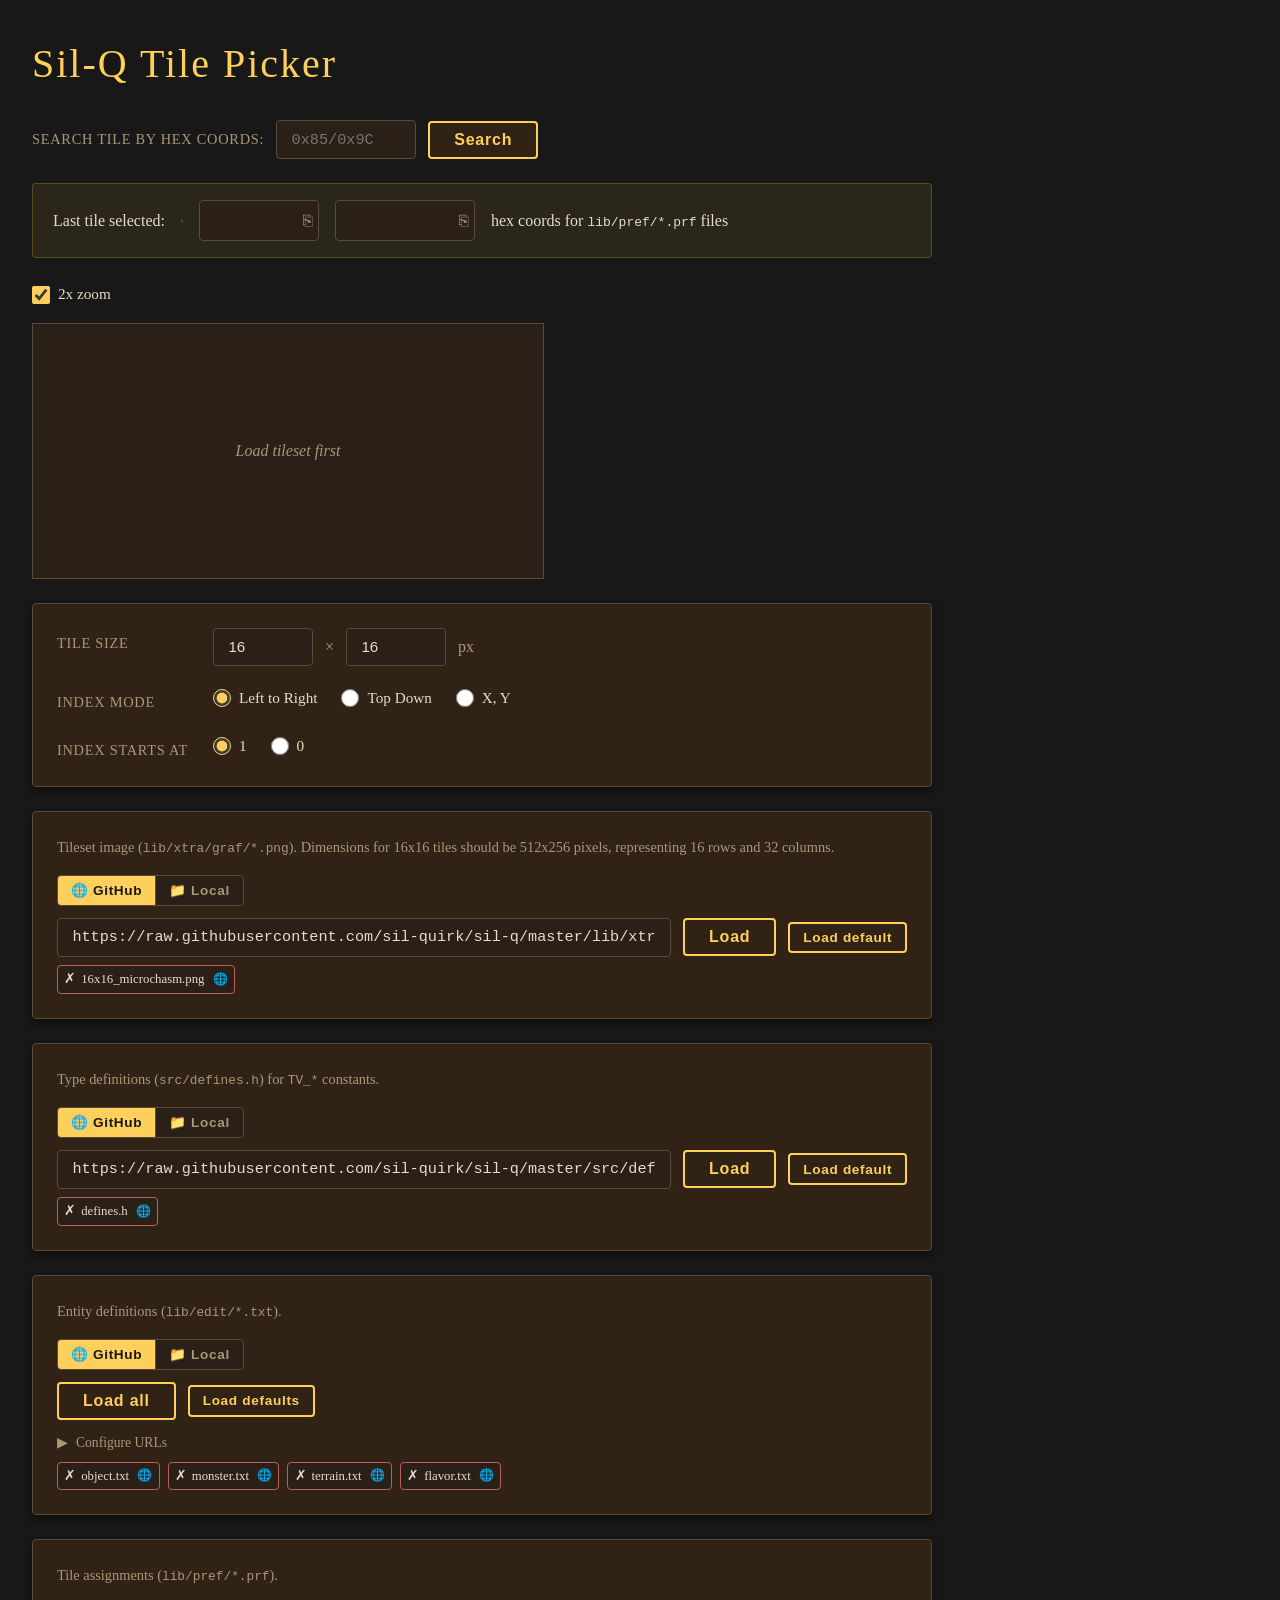
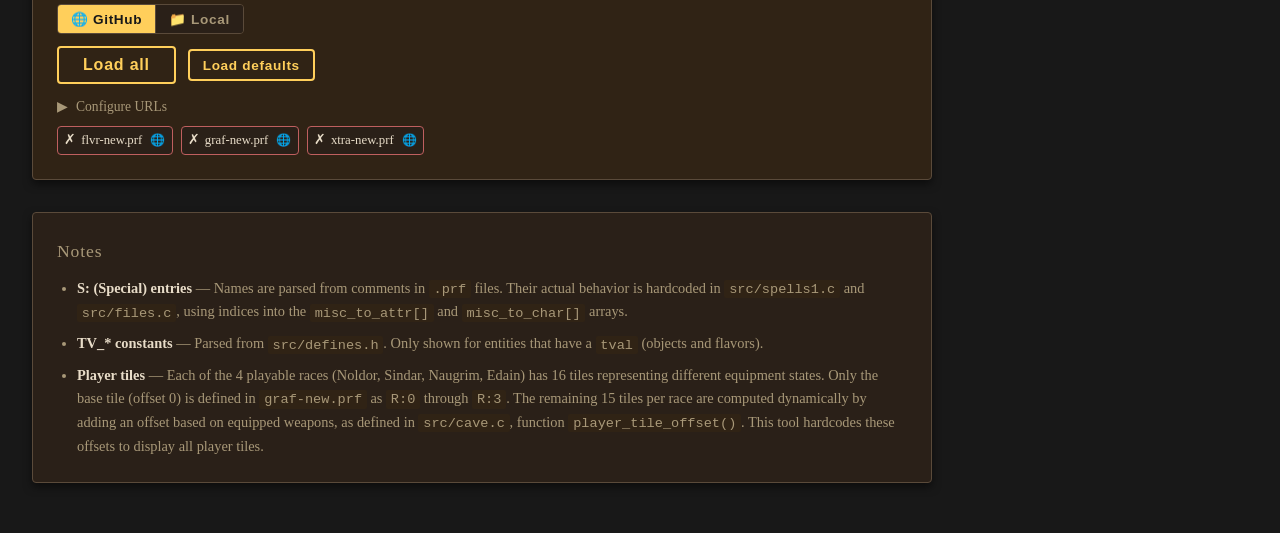
==== commit 765c2c72: "Increase size of index value field" ====
--- a/lib/xtra/graf/TilePicker.html
+++ b/lib/xtra/graf/TilePicker.html
@@ -236,7 +236,7 @@
       }
 
       #txtIndex {
-        width: 100px;
+        width: 120px;
         font-family: monospace;
       }
 
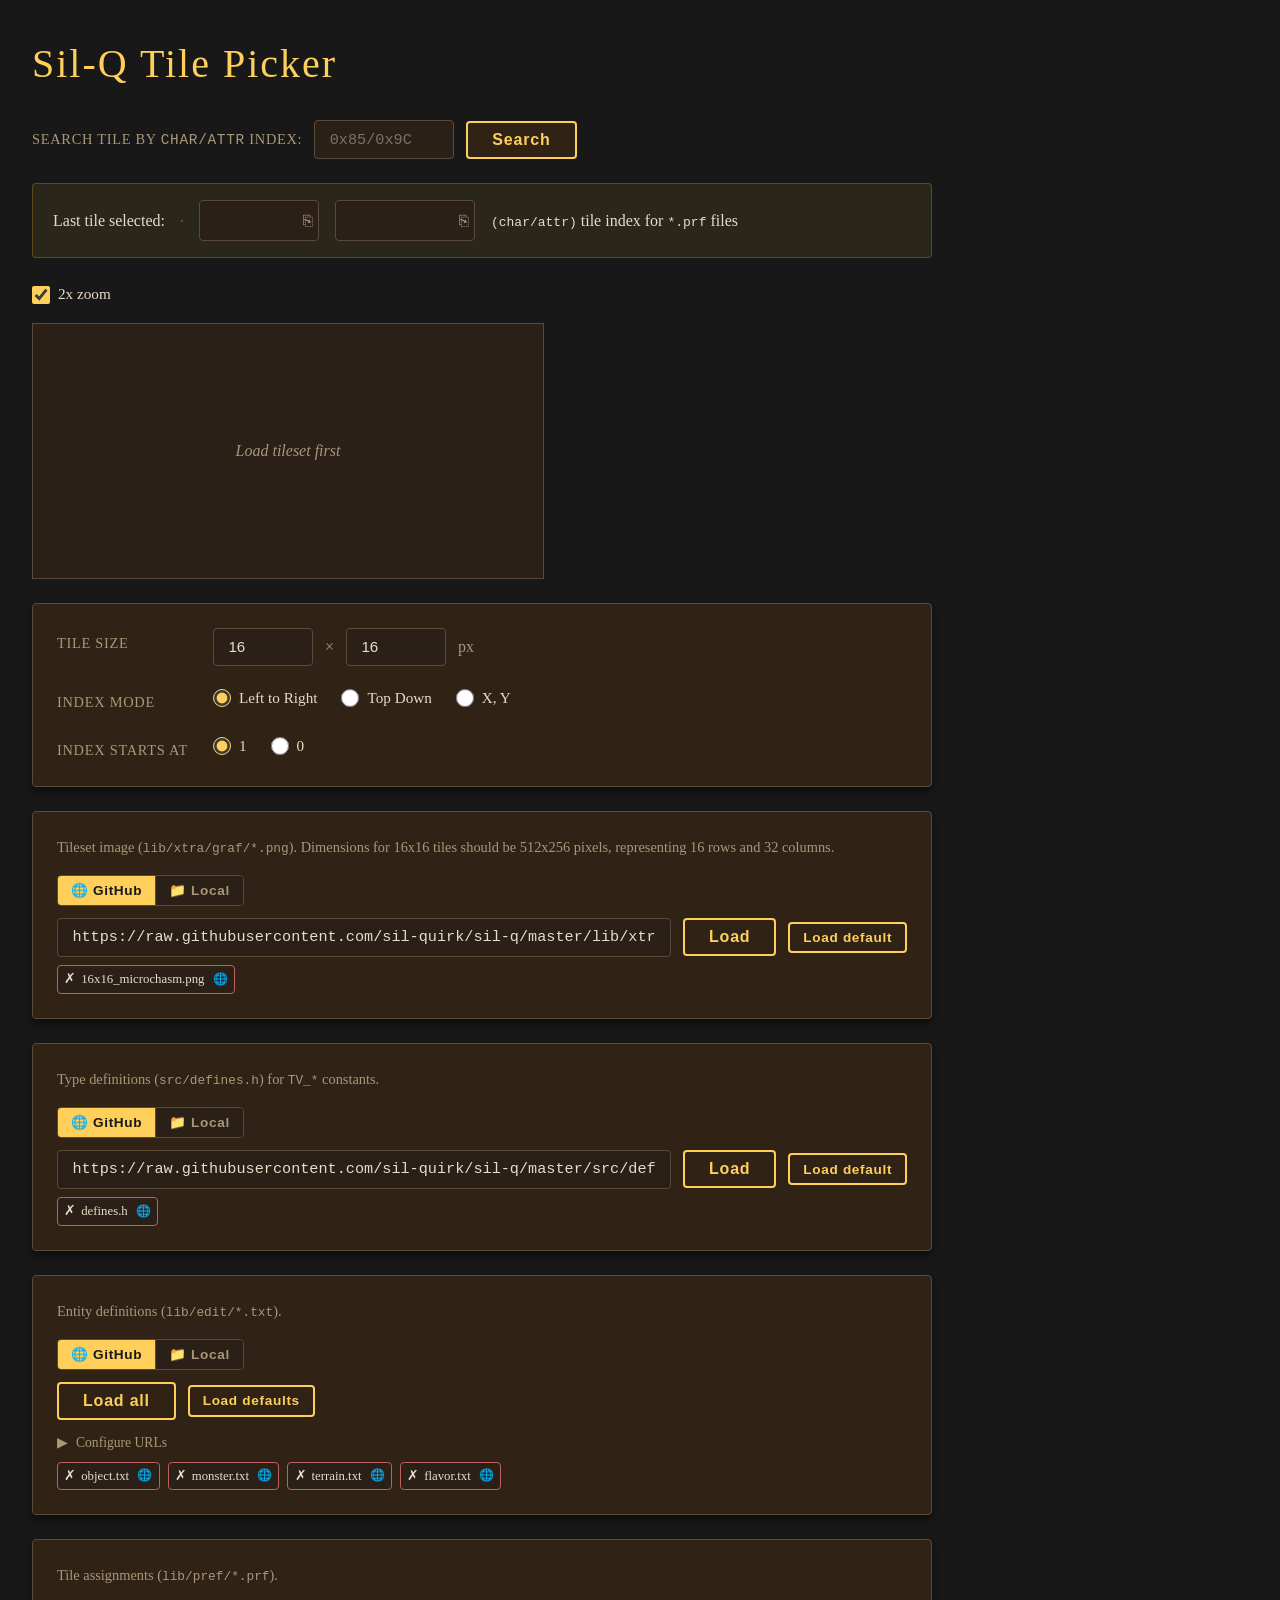
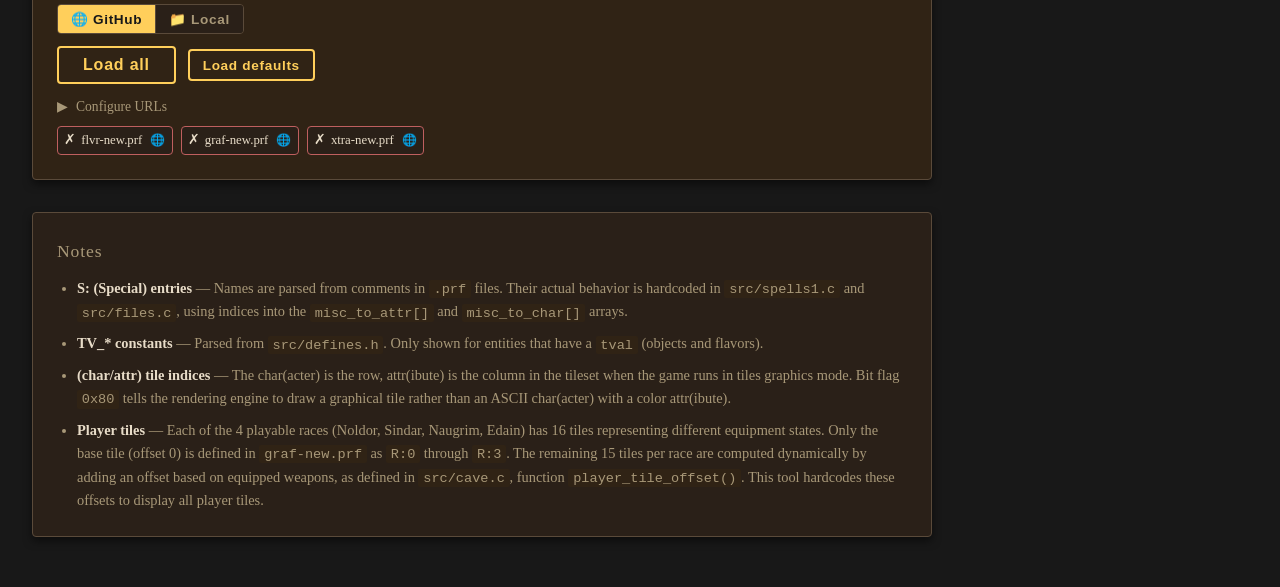
==== commit 614964a7: "Clarify that hex coordinates are char/attr tile indices" ====
--- a/lib/xtra/graf/TilePicker.html
+++ b/lib/xtra/graf/TilePicker.html
@@ -1965,7 +1965,7 @@
 
       <!-- Hex coordinate search -->
       <div class="load-row search-row">
-        <span class="form-label">Search tile by hex coords:</span>
+        <span class="form-label">Search tile by <code>char/attr</code> index:</span>
         <input id="txtHexSearch" type="text" placeholder="0x85/0x9C">
         <button type="button" onclick="searchByHex()">Search</button>
       </div>
@@ -1987,7 +1987,7 @@
             <span class="copy-icon">&#x2398;</span>
           </div>
           <label for="txtHexCode"
-            >hex coords for <code>lib/pref/*.prf</code> files</label
+            ><code>(char/attr)</code> tile index for <code>*.prf</code> files</label
           >
         </div>
         <div id="entityListContainer" class="entity-list-container hidden">
@@ -2470,6 +2470,13 @@
             <code>tval</code> (objects and flavors).
           </li>
           <li>
+            <strong>(char/attr) tile indices</strong> — The char(acter) is the
+            row, attr(ibute) is the column in the tileset when the game runs
+            in tiles graphics mode. Bit flag <code>0x80</code> tells the
+            rendering engine to draw a graphical tile rather than an ASCII
+            char(acter) with a color attr(ibute).
+          </li>
+          <li>
             <strong>Player tiles</strong> — Each of the 4 playable races
             (Noldor, Sindar, Naugrim, Edain) has 16 tiles representing
             different equipment states. Only the base tile (offset 0) is
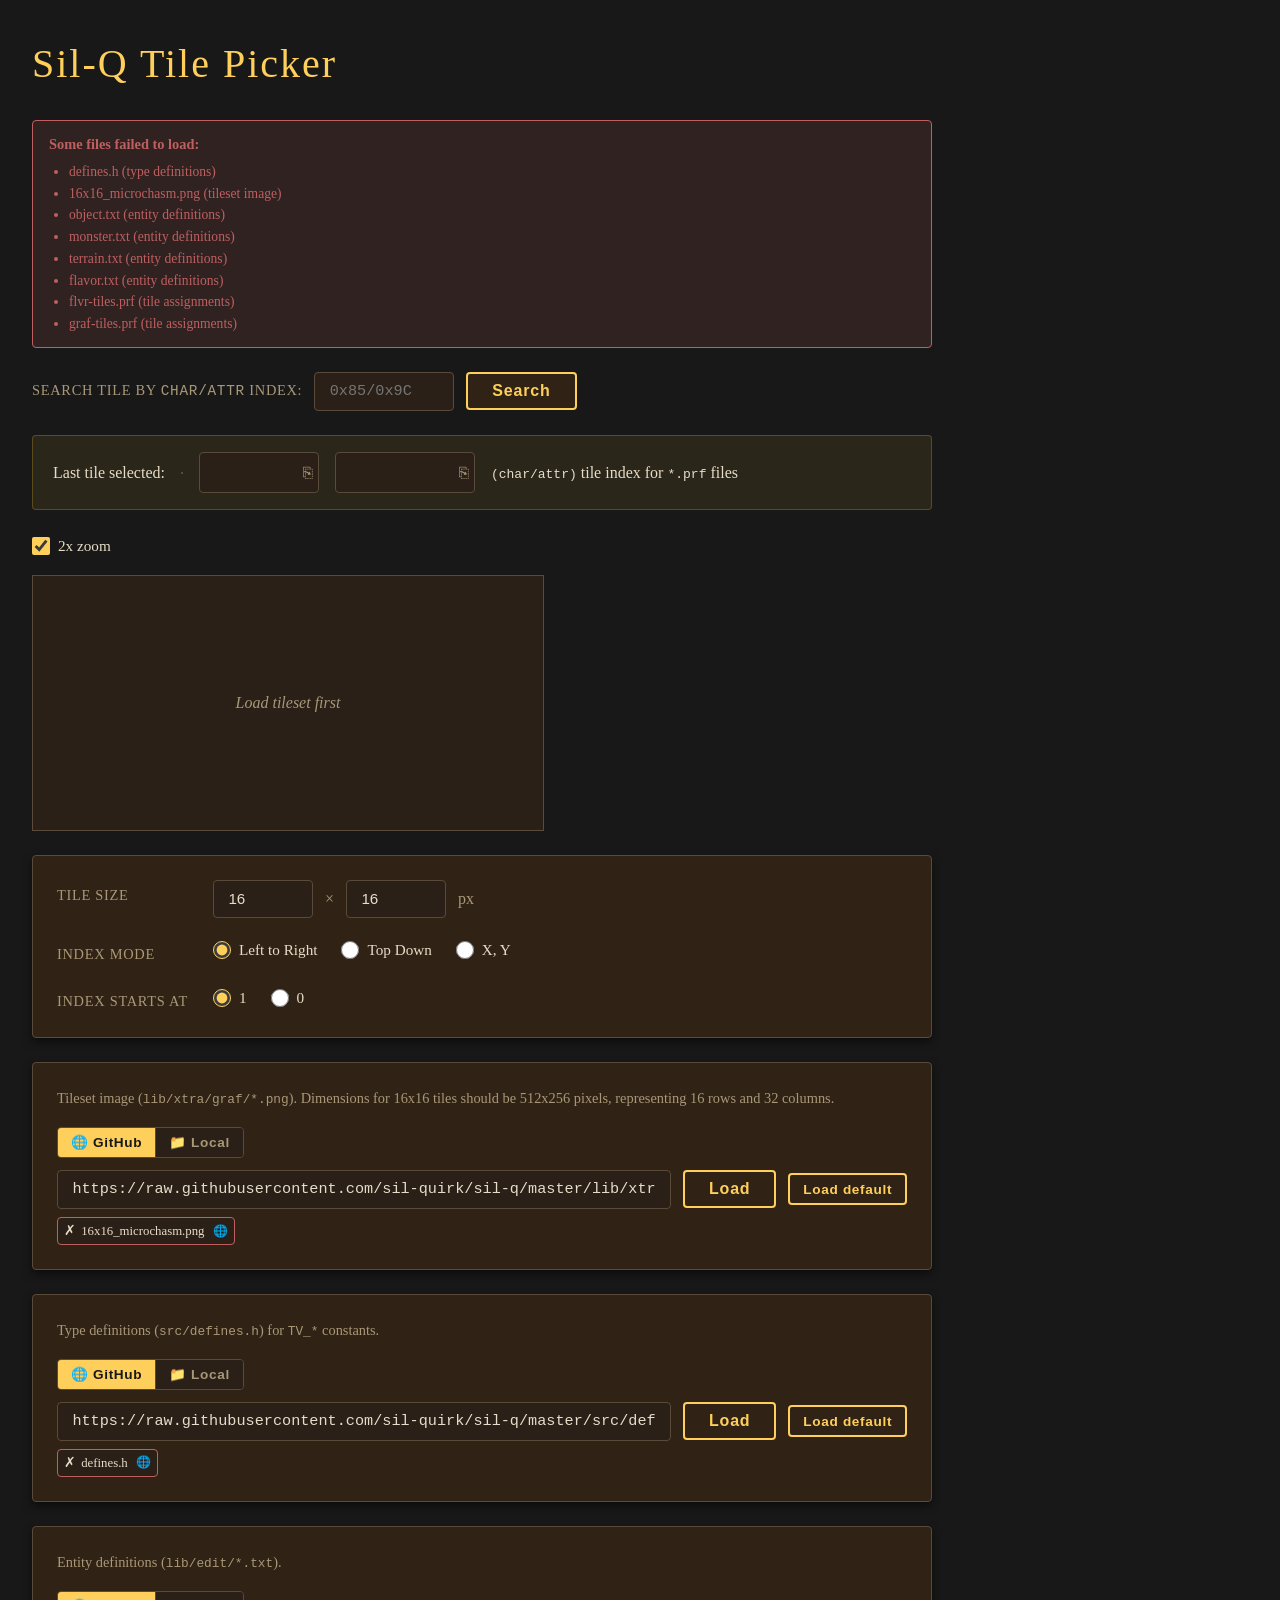
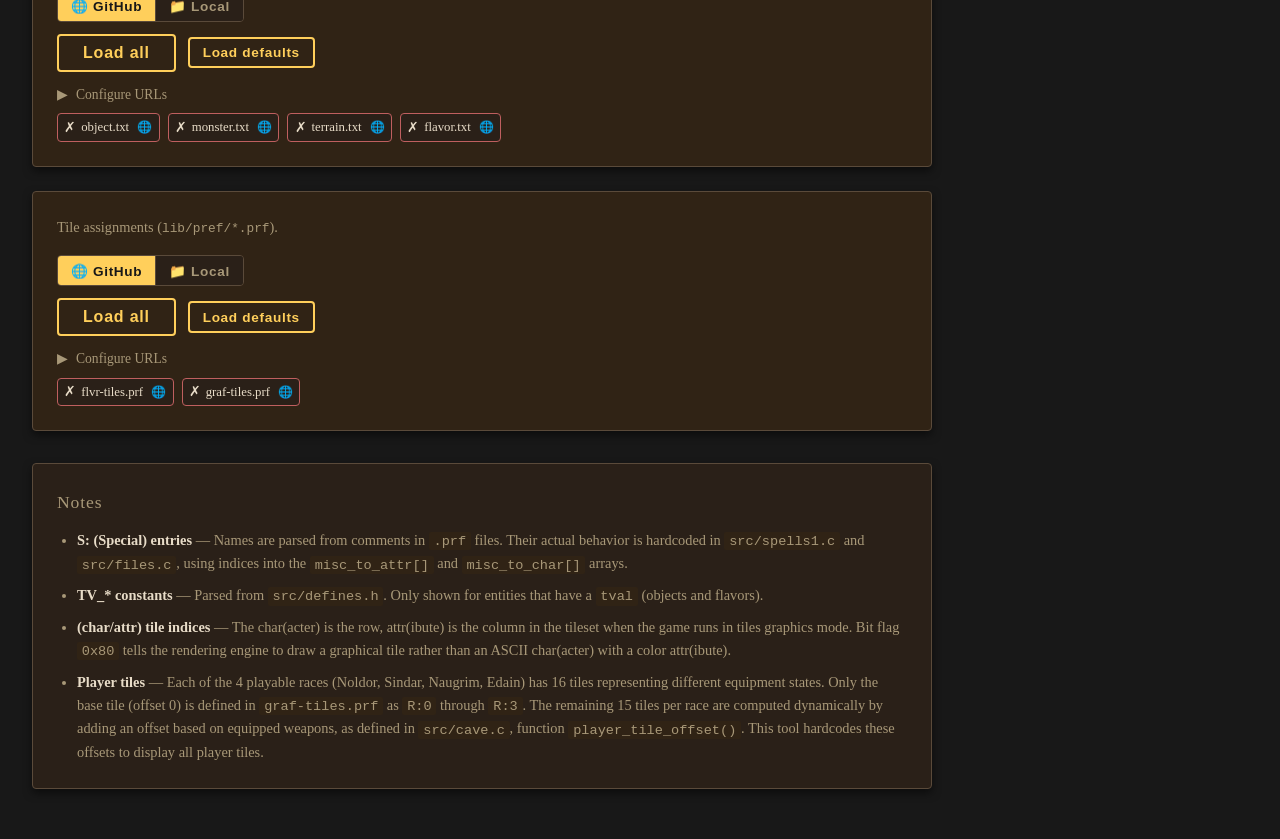
==== commit eac1958e: "Consolidate `lib/pref/*.prf` files (fixes #154) (#179) * Remove unused lib/pref/xtra-new.prf  * Fix " ====
--- a/lib/xtra/graf/TilePicker.html
+++ b/lib/xtra/graf/TilePicker.html
@@ -677,6 +677,27 @@
       .notes-list strong {
         color: var(--text-primary);
       }
+
+      .error-banner {
+        background: rgba(191, 95, 95, 0.15);
+        border: 1px solid var(--error);
+        border-radius: var(--radius);
+        padding: 0.75rem 1rem;
+        margin-bottom: 1.5rem;
+        color: var(--error);
+        font-size: 0.9rem;
+      }
+
+      .error-banner-title {
+        font-weight: 600;
+        margin-bottom: 0.3rem;
+      }
+
+      .error-banner-list {
+        margin: 0;
+        padding-left: 1.25rem;
+        font-size: 0.85rem;
+      }
     </style>
 
     <script>
@@ -711,9 +732,9 @@
 
       // Tile assignment files
       var DEFAULT_PRF_URLS = [
-        GITHUB_BASE + "lib/pref/flvr-new.prf",
-        GITHUB_BASE + "lib/pref/graf-new.prf",
-        GITHUB_BASE + "lib/pref/xtra-new.prf",
+        GITHUB_BASE + "lib/pref/flvr-tiles.prf",
+        GITHUB_BASE + "lib/pref/graf-tiles.prf",
+        "", // 3rd slot empty
         "", // 4th slot empty
         "", // 5th slot empty
       ];
@@ -753,6 +774,44 @@
       var lastLocalDefinesFile = null;
       var lastLocalEditFiles = null;
       var lastLocalPrfFiles = null;
+
+      // Track files that failed to load
+      var loadErrors = {};
+
+      function trackLoadError(fileName, category) {
+        loadErrors[fileName] = category;
+        updateErrorBanner();
+      }
+
+      function clearLoadError(fileName) {
+        delete loadErrors[fileName];
+        updateErrorBanner();
+      }
+
+      function clearLoadErrorsByCategory(category) {
+        var keys = Object.keys(loadErrors);
+        for (var i = 0; i < keys.length; i++) {
+          if (loadErrors[keys[i]] === category) {
+            delete loadErrors[keys[i]];
+          }
+        }
+        updateErrorBanner();
+      }
+
+      function updateErrorBanner() {
+        var banner = document.getElementById("errorBanner");
+        var list = document.getElementById("errorBannerList");
+        var keys = Object.keys(loadErrors);
+        if (keys.length === 0) {
+          banner.classList.add("hidden");
+          return;
+        }
+        var html = keys.map(function (name) {
+          return "<li>" + escapeHtml(name) + " (" + escapeHtml(loadErrors[name]) + ")</li>";
+        }).join("");
+        list.innerHTML = html;
+        banner.classList.remove("hidden");
+      }
 
       function handleFileSelect(event) {
         var file = event.target.files[0];
@@ -879,6 +938,7 @@
           return;
         }
 
+        clearLoadErrorsByCategory("type definitions");
         clearDefinesStatus();
         var fileName = getFileName(url);
         updateDefinesStatus(fileName, "loading", "remote", url);
@@ -891,11 +951,13 @@
           .then(function (content) {
             parseDefinesContent(content);
             updateDefinesStatus(fileName, "success", "remote", url);
+            clearLoadError(fileName);
             definesLoaded = true;
             chainToEntityFiles();
           })
           .catch(function (err) {
             updateDefinesStatus(fileName, "error", "remote", url);
+            trackLoadError(fileName, "type definitions");
             console.error("Failed to load " + fileName + ":", err);
             definesLoaded = true;
             chainToEntityFiles();
@@ -911,6 +973,7 @@
 
       // Load defines.h from local file
       function loadDefinesFromFile(file) {
+        clearLoadErrorsByCategory("type definitions");
         clearDefinesStatus();
         updateDefinesStatus(file.name, "loading", "local", file.name);
 
@@ -918,10 +981,12 @@
         reader.onload = function (e) {
           parseDefinesContent(e.target.result);
           updateDefinesStatus(file.name, "success", "local", file.name);
+          clearLoadError(file.name);
           definesLoaded = true;
         };
         reader.onerror = function () {
           updateDefinesStatus(file.name, "error", "local", file.name);
+          trackLoadError(file.name, "type definitions");
           definesLoaded = true;
         };
         reader.readAsText(file);
@@ -1081,9 +1146,9 @@
       // Reset tile assignment URLs to defaults and reload
       function resetPrfUrls() {
         var defaultPrfUrls = [
-          GITHUB_BASE + "lib/pref/flvr-new.prf",
-          GITHUB_BASE + "lib/pref/graf-new.prf",
-          GITHUB_BASE + "lib/pref/xtra-new.prf",
+          GITHUB_BASE + "lib/pref/flvr-tiles.prf",
+          GITHUB_BASE + "lib/pref/graf-tiles.prf",
+          "",
           "",
           "",
         ];
@@ -1113,6 +1178,7 @@
 
       // Load edit files from URL fields
       function loadEditFilesFromUrls() {
+        clearLoadErrorsByCategory("entity definitions");
         clearEditStatus();
         editFilesLoaded = 0;
         entityNames = { K: {}, R: {}, F: {}, L: {} };
@@ -1149,6 +1215,7 @@
                 parseEditFileContent(content, fileName, type);
               }
               updateEditStatus(fileName, "success", "remote", url);
+              clearLoadError(fileName);
               editFilesLoaded++;
               if (editFilesLoaded === editFilesToLoad) {
                 if (prfFilesMode === "remote") {
@@ -1158,6 +1225,7 @@
             })
             .catch(function (err) {
               updateEditStatus(fileName, "error", "remote", url);
+              trackLoadError(fileName, "entity definitions");
               editFilesLoaded++;
               console.error("Failed to load " + fileName + ":", err);
               if (editFilesLoaded === editFilesToLoad) {
@@ -1272,17 +1340,20 @@
           return;
         }
 
+        clearLoadErrorsByCategory("tileset image");
         setTilesetStatus("loading", "Loading...", "remote");
         loadedFileSources["tileset"] = url;
 
         var testImg = new Image();
         testImg.onload = function () {
           setTilesetStatus("success", "Loaded", "remote");
+          clearLoadError(getFileName(url));
           document.getElementById("txtImage").value = url;
           loadTilesetImage(url);
         };
         testImg.onerror = function () {
           setTilesetStatus("error", "Failed to load", "remote");
+          trackLoadError(getFileName(url), "tileset image");
           clearTilesetDisplay();
         };
         testImg.src = url;
@@ -1298,17 +1369,20 @@
 
       // Load tileset from file object (used by both initial load and reload)
       function loadTilesetFromFileObject(file) {
+        clearLoadErrorsByCategory("tileset image");
         setTilesetStatus("loading", "Loading...", "local");
         loadedFileSources["tileset"] = file.name;
 
         var reader = new FileReader();
         reader.onload = function (e) {
           setTilesetStatus("success", "Loaded", "local");
+          clearLoadError(file.name);
           document.getElementById("txtImage").value = file.name;
           loadTilesetImage(e.target.result);
         };
         reader.onerror = function () {
           setTilesetStatus("error", "Failed to load", "local");
+          trackLoadError(file.name, "tileset image");
           clearTilesetDisplay();
         };
         reader.readAsDataURL(file);
@@ -1355,6 +1429,7 @@
 
       // Load PRF files from URL fields
       function loadPrfFilesFromUrls() {
+        clearLoadErrorsByCategory("tile assignments");
         clearPrfStatus();
         prfEntities = [];
 
@@ -1385,11 +1460,13 @@
             .then(function (content) {
               parsePrfContent(content, fileName);
               updatePrfStatus(fileName, "success", "remote", url);
+              clearLoadError(fileName);
               addPlayerTileEntries();
               updateEntityList();
             })
             .catch(function (err) {
               updatePrfStatus(fileName, "error", "remote", url);
+              trackLoadError(fileName, "tile assignments");
               console.error("Failed to load " + fileName + ":", err);
             });
         });
@@ -1404,6 +1481,7 @@
 
       // Load local edit files from file picker
       function loadLocalEditFiles(files) {
+        clearLoadErrorsByCategory("entity definitions");
         clearEditStatus();
         entityNames = { K: {}, R: {}, F: {}, L: {} };
         editFilesLoaded = 0;
@@ -1421,10 +1499,12 @@
               parseEditFileContent(e.target.result, file.name, type);
             }
             updateEditStatus(file.name, "success", "local", file.name);
+            clearLoadError(file.name);
             editFilesLoaded++;
           };
           reader.onerror = function () {
             updateEditStatus(file.name, "error", "local", file.name);
+            trackLoadError(file.name, "entity definitions");
             editFilesLoaded++;
           };
           reader.readAsText(file);
@@ -1433,6 +1513,7 @@
 
       // Load local PRF files from file picker
       function loadLocalPrfFiles(files) {
+        clearLoadErrorsByCategory("tile assignments");
         clearPrfStatus();
         prfEntities = [];
 
@@ -1443,11 +1524,13 @@
           reader.onload = function (e) {
             parsePrfContent(e.target.result, file.name);
             updatePrfStatus(file.name, "success", "local", file.name);
+            clearLoadError(file.name);
             addPlayerTileEntries();
             updateEntityList();
           };
           reader.onerror = function () {
             updatePrfStatus(file.name, "error", "local", file.name);
+            trackLoadError(file.name, "tile assignments");
           };
           reader.readAsText(file);
         });
@@ -1511,7 +1594,7 @@
             continue;
           }
 
-          // Track conditional lines for xtra-new.prf
+          // Track conditional statements
           if (line.startsWith("?:")) {
             lastCondition = line;
             lastComment = ""; // Reset comment after condition
@@ -1535,13 +1618,6 @@
               // S: entries use the preceding comment as the name
               // Don't reset - consecutive S: entries share the same comment
               entityName = lastComment || "(special #" + id + ")";
-            } else if (fileName === "xtra-new.prf" && lastCondition) {
-              // For xtra-new.prf, extract class/race from condition
-              var classMatch = lastCondition.match(/\[EQU \$CLASS ([^\]]+)\]/i);
-              var raceMatch = lastCondition.match(/\[EQU \$RACE ([^\]]+)\]/i);
-              if (classMatch && raceMatch) {
-                entityName = raceMatch[1] + " " + classMatch[1];
-              }
             } else if (entityNames[prefix] && entityNames[prefix][id]) {
               // Look up from the parsed edit files
               var entityData = entityNames[prefix][id];
@@ -1572,9 +1648,6 @@
       }
 
       function getEntityType(prefix, fileName) {
-        if (fileName === "xtra-new.prf") {
-          return "Player";
-        }
         switch (prefix) {
           case "L":
             return "Flavor";
@@ -1611,7 +1684,7 @@
         "Bow (archery > melee)"
       ];
 
-      // Player race base tiles (from graf-new.prf R:0-R:3)
+      // Player race base tiles (from graf-tiles.prf R:0-R:3)
       var PLAYER_RACE_TILES = [
         { race: "Noldor", baseRow: 0x8D, baseCol: 0x80 },
         { race: "Sindar", baseRow: 0x8D, baseCol: 0x90 },
@@ -1634,7 +1707,7 @@
               type: "Monster",
               tval: null,
               hexCoords: hexCoords,
-              sourceFile: "graf-new.prf",
+              sourceFile: "graf-tiles.prf",
               race: raceInfo.race
             });
           }
@@ -1664,7 +1737,7 @@
         var playerEntries = generatePlayerTileEntries();
         // Remove all existing player tile entries to avoid duplicates
         prfEntities = prfEntities.filter(function(entity) {
-          if (entity.sourceFile === "graf-new.prf" && isPlayerTileCoord(entity.hexCoords)) {
+          if (entity.sourceFile === "graf-tiles.prf" && isPlayerTileCoord(entity.hexCoords)) {
             return false; // Remove this entry
           }
           return true;
@@ -1962,6 +2035,12 @@
   <body>
     <div class="container">
       <h1>Sil-Q Tile Picker</h1>
+
+      <!-- Error banner (shown when any file fails to load) -->
+      <div id="errorBanner" class="error-banner hidden">
+        <div class="error-banner-title">Some files failed to load:</div>
+        <ul id="errorBannerList" class="error-banner-list"></ul>
+      </div>
 
       <!-- Hex coordinate search -->
       <div class="load-row search-row">
@@ -2404,22 +2483,18 @@
               <input
                 id="prfUrl1"
                 type="text"
-                value="https://raw.githubusercontent.com/sil-quirk/sil-q/master/lib/pref/flvr-new.prf"
+                value="https://raw.githubusercontent.com/sil-quirk/sil-q/master/lib/pref/flvr-tiles.prf"
               >
             </div>
             <div class="url-field-row">
               <input
                 id="prfUrl2"
                 type="text"
-                value="https://raw.githubusercontent.com/sil-quirk/sil-q/master/lib/pref/graf-new.prf"
+                value="https://raw.githubusercontent.com/sil-quirk/sil-q/master/lib/pref/graf-tiles.prf"
               >
             </div>
             <div class="url-field-row">
-              <input
-                id="prfUrl3"
-                type="text"
-                value="https://raw.githubusercontent.com/sil-quirk/sil-q/master/lib/pref/xtra-new.prf"
-              >
+              <input id="prfUrl3" type="text" placeholder="(additional URL)">
             </div>
             <div class="url-field-row">
               <input id="prfUrl4" type="text" placeholder="(additional URL)">
@@ -2480,7 +2555,7 @@
             <strong>Player tiles</strong> — Each of the 4 playable races
             (Noldor, Sindar, Naugrim, Edain) has 16 tiles representing
             different equipment states. Only the base tile (offset 0) is
-            defined in <code>graf-new.prf</code> as <code>R:0</code> through
+            defined in <code>graf-tiles.prf</code> as <code>R:0</code> through
             <code>R:3</code>. The remaining 15 tiles per race are computed
             dynamically by adding an offset based on equipped weapons, as
             defined in <code>src/cave.c</code>, function
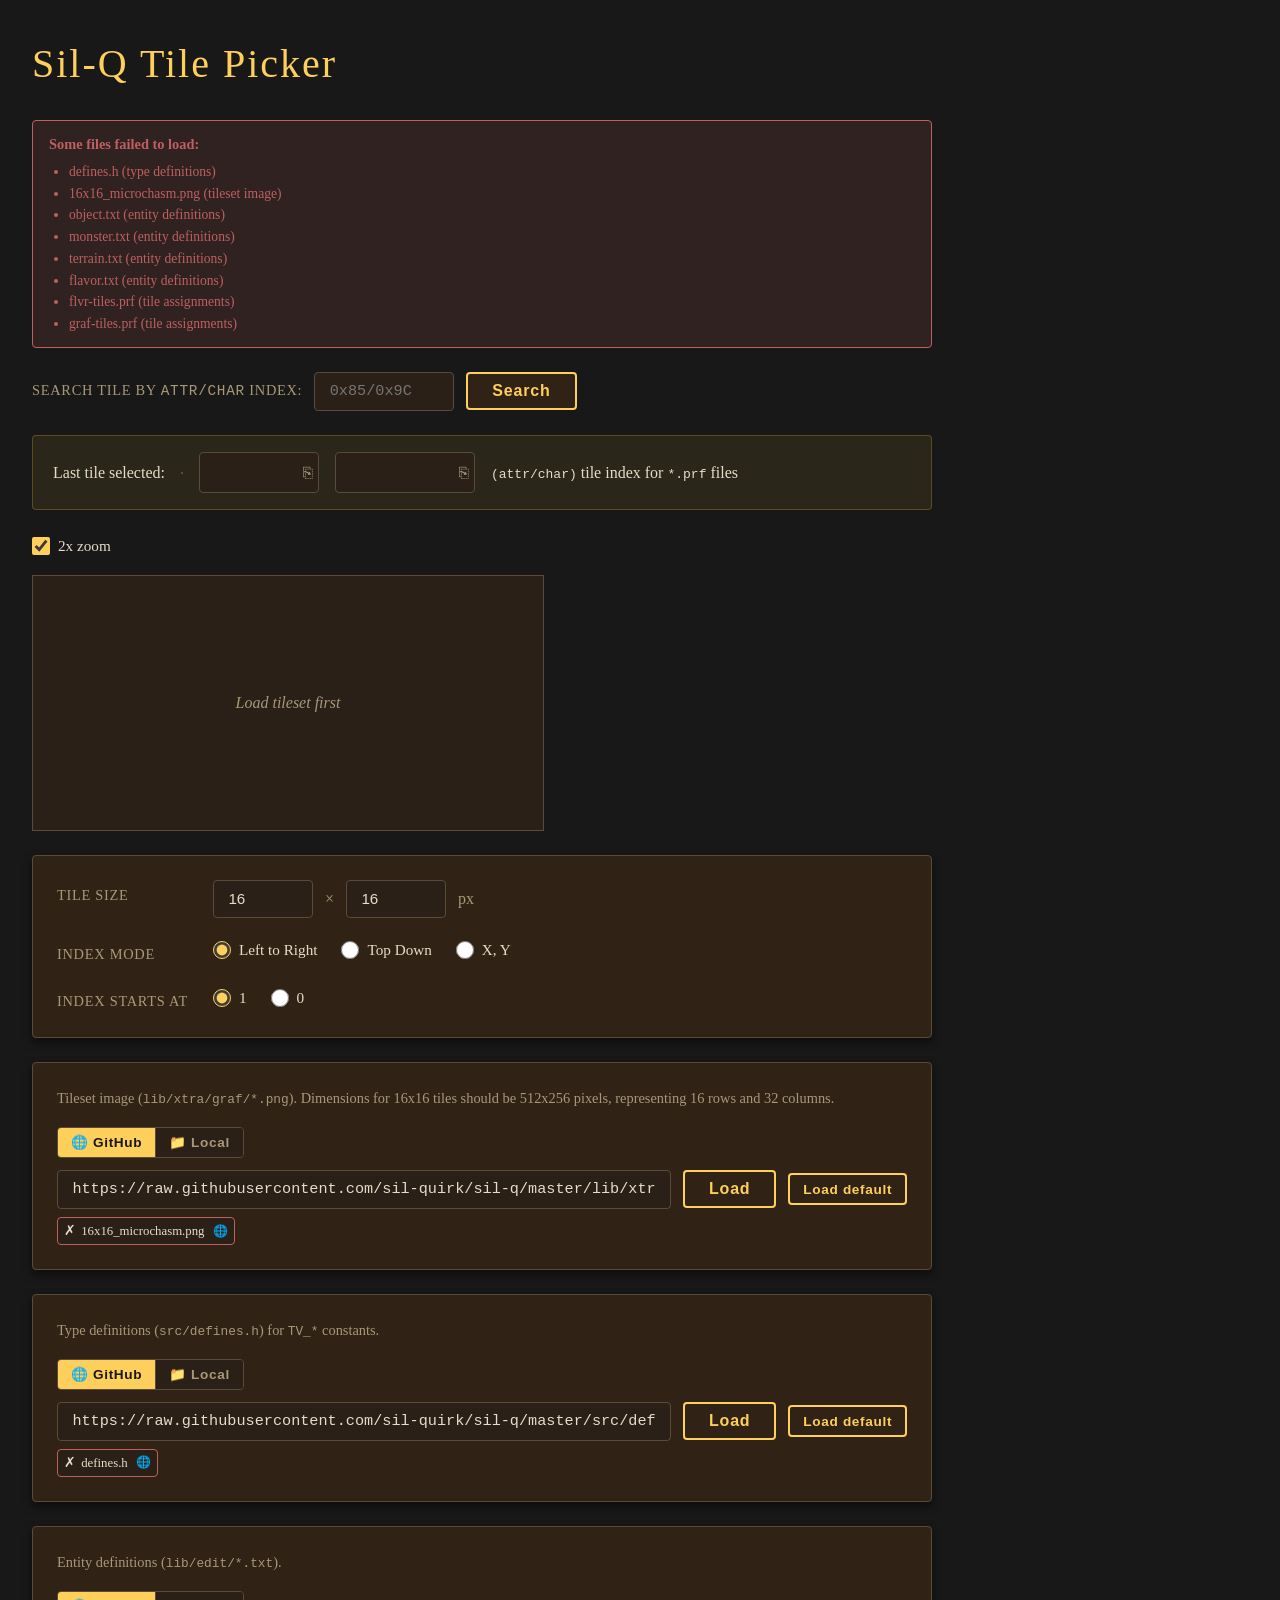
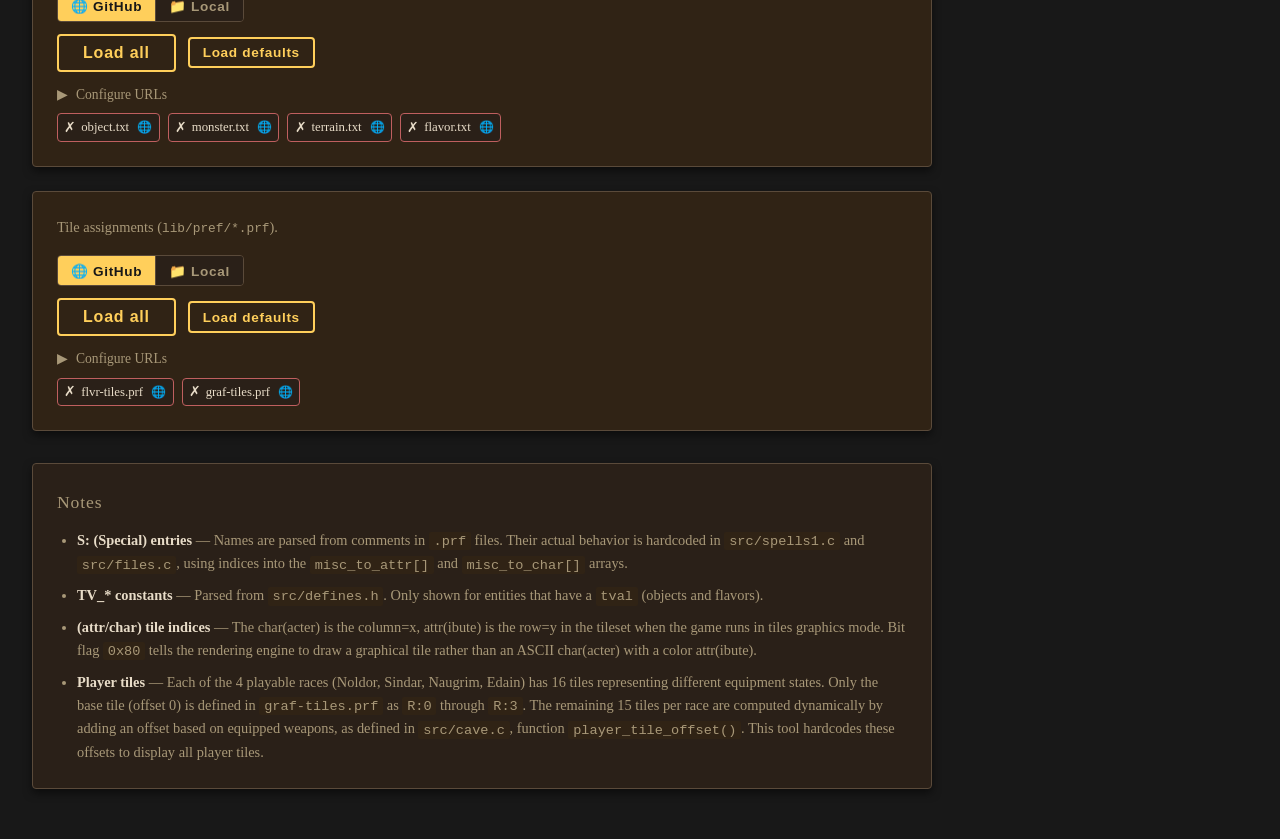
==== commit 21058645: "fix: correctly describe that attr=row=y, char=column=x" ====
--- a/lib/xtra/graf/TilePicker.html
+++ b/lib/xtra/graf/TilePicker.html
@@ -2044,7 +2044,7 @@
 
       <!-- Hex coordinate search -->
       <div class="load-row search-row">
-        <span class="form-label">Search tile by <code>char/attr</code> index:</span>
+        <span class="form-label">Search tile by <code>attr/char</code> index:</span>
         <input id="txtHexSearch" type="text" placeholder="0x85/0x9C">
         <button type="button" onclick="searchByHex()">Search</button>
       </div>
@@ -2066,7 +2066,7 @@
             <span class="copy-icon">&#x2398;</span>
           </div>
           <label for="txtHexCode"
-            ><code>(char/attr)</code> tile index for <code>*.prf</code> files</label
+            ><code>(attr/char)</code> tile index for <code>*.prf</code> files</label
           >
         </div>
         <div id="entityListContainer" class="entity-list-container hidden">
@@ -2545,8 +2545,8 @@
             <code>tval</code> (objects and flavors).
           </li>
           <li>
-            <strong>(char/attr) tile indices</strong> — The char(acter) is the
-            row, attr(ibute) is the column in the tileset when the game runs
+            <strong>(attr/char) tile indices</strong> — The char(acter) is the
+            column=x, attr(ibute) is the row=y in the tileset when the game runs
             in tiles graphics mode. Bit flag <code>0x80</code> tells the
             rendering engine to draw a graphical tile rather than an ASCII
             char(acter) with a color attr(ibute).
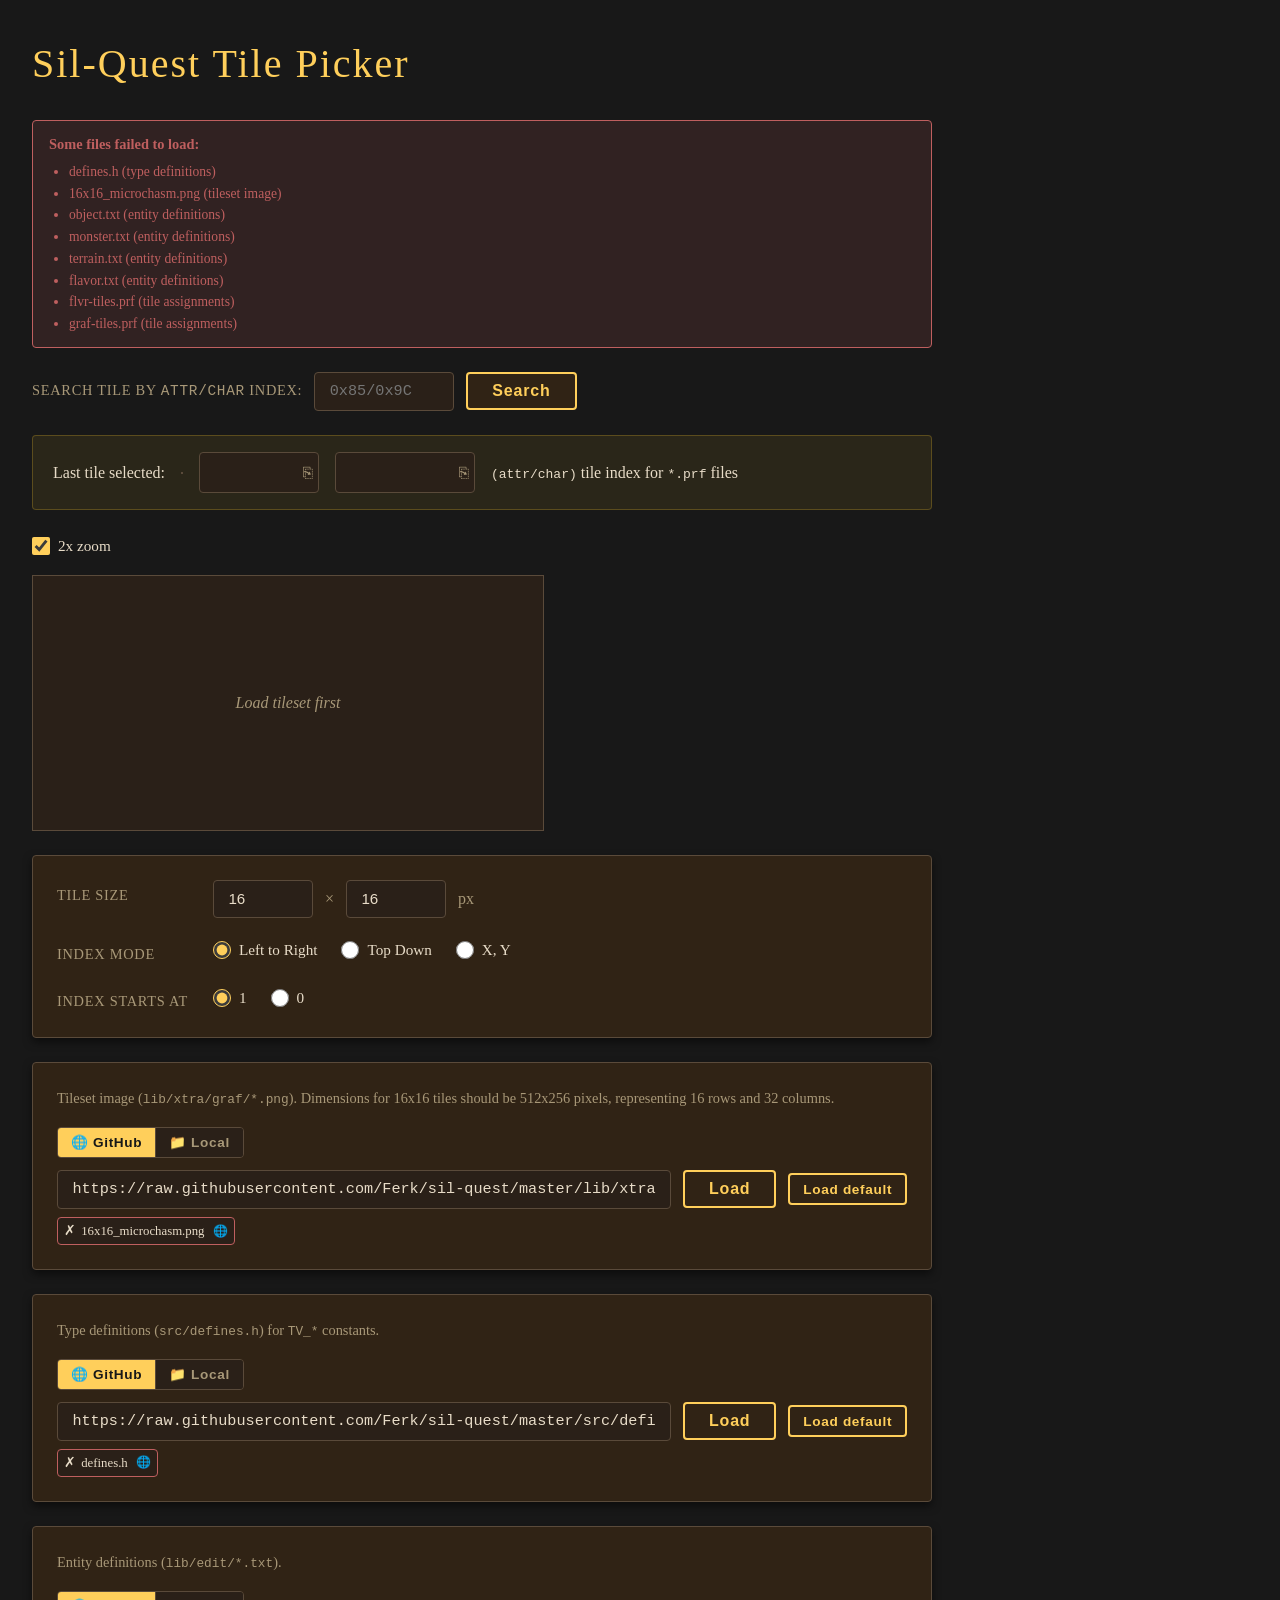
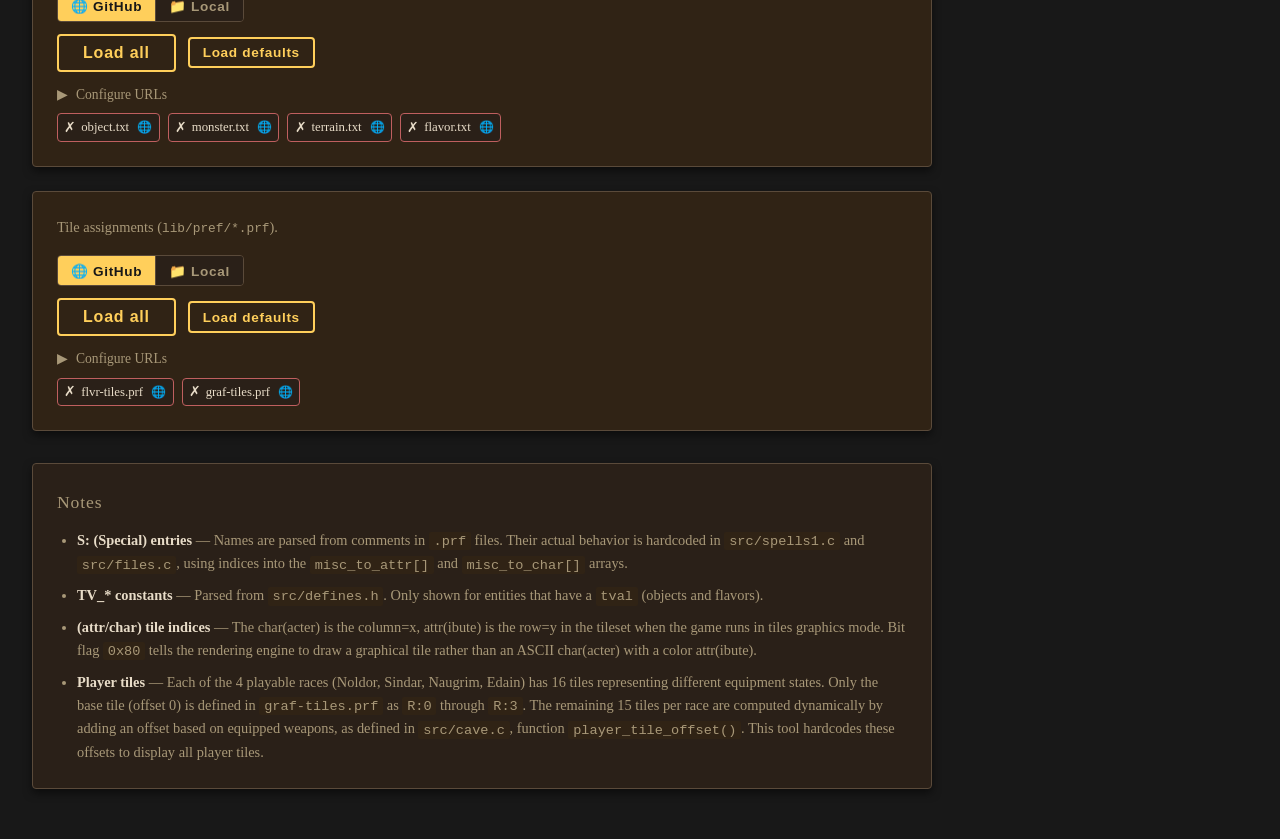
==== commit 68ecfa1f: "Use sil-quest naming" ====
--- a/lib/xtra/graf/TilePicker.html
+++ b/lib/xtra/graf/TilePicker.html
@@ -3,7 +3,7 @@
   <head>
     <meta charset="UTF-8">
     <meta name="viewport" content="width=device-width, initial-scale=1.0">
-    <title>Sil-Q Tile Picker</title>
+    <title>Sil-Quest Tile Picker</title>
 
     <style>
       :root {
@@ -715,7 +715,7 @@
 
       // GitHub raw URLs for default files
       var GITHUB_BASE =
-        "https://raw.githubusercontent.com/sil-quirk/sil-q/master/";
+        "https://raw.githubusercontent.com/Ferk/sil-quest/master/";
       var DEFAULT_TILESET_URL =
         GITHUB_BASE + "lib/xtra/graf/16x16_microchasm.png";
       var DEFAULT_DEFINES_URL =
@@ -2034,7 +2034,7 @@
   </head>
   <body>
     <div class="container">
-      <h1>Sil-Q Tile Picker</h1>
+      <h1>Sil-Quest Tile Picker</h1>
 
       <!-- Error banner (shown when any file fails to load) -->
       <div id="errorBanner" class="error-banner hidden">
@@ -2217,7 +2217,7 @@
               id="tilesetUrl"
               type="text"
               class="url-input"
-              value="https://raw.githubusercontent.com/sil-quirk/sil-q/master/lib/xtra/graf/16x16_microchasm.png"
+              value="https://raw.githubusercontent.com/Ferk/sil-quest/master/lib/xtra/graf/16x16_microchasm.png"
             >
             <button type="button" onclick="loadTilesetFromUrl()">Load</button>
             <button
@@ -2287,7 +2287,7 @@
               id="definesUrl"
               type="text"
               class="url-input"
-              value="https://raw.githubusercontent.com/sil-quirk/sil-q/master/src/defines.h"
+              value="https://raw.githubusercontent.com/Ferk/sil-quest/master/src/defines.h"
             >
             <button type="button" onclick="loadDefinesFromUrl()">Load</button>
             <button
@@ -2375,28 +2375,28 @@
               <input
                 id="editUrl1"
                 type="text"
-                value="https://raw.githubusercontent.com/sil-quirk/sil-q/master/lib/edit/object.txt"
+                value="https://raw.githubusercontent.com/Ferk/sil-quest/master/lib/edit/object.txt"
               >
             </div>
             <div class="url-field-row">
               <input
                 id="editUrl2"
                 type="text"
-                value="https://raw.githubusercontent.com/sil-quirk/sil-q/master/lib/edit/monster.txt"
+                value="https://raw.githubusercontent.com/Ferk/sil-quest/master/lib/edit/monster.txt"
               >
             </div>
             <div class="url-field-row">
               <input
                 id="editUrl3"
                 type="text"
-                value="https://raw.githubusercontent.com/sil-quirk/sil-q/master/lib/edit/terrain.txt"
+                value="https://raw.githubusercontent.com/Ferk/sil-quest/master/lib/edit/terrain.txt"
               >
             </div>
             <div class="url-field-row">
               <input
                 id="editUrl4"
                 type="text"
-                value="https://raw.githubusercontent.com/sil-quirk/sil-q/master/lib/edit/flavor.txt"
+                value="https://raw.githubusercontent.com/Ferk/sil-quest/master/lib/edit/flavor.txt"
               >
             </div>
             <div class="url-field-row">
@@ -2483,14 +2483,14 @@
               <input
                 id="prfUrl1"
                 type="text"
-                value="https://raw.githubusercontent.com/sil-quirk/sil-q/master/lib/pref/flvr-tiles.prf"
+                value="https://raw.githubusercontent.com/Ferk/sil-quest/master/lib/pref/flvr-tiles.prf"
               >
             </div>
             <div class="url-field-row">
               <input
                 id="prfUrl2"
                 type="text"
-                value="https://raw.githubusercontent.com/sil-quirk/sil-q/master/lib/pref/graf-tiles.prf"
+                value="https://raw.githubusercontent.com/Ferk/sil-quest/master/lib/pref/graf-tiles.prf"
               >
             </div>
             <div class="url-field-row">
